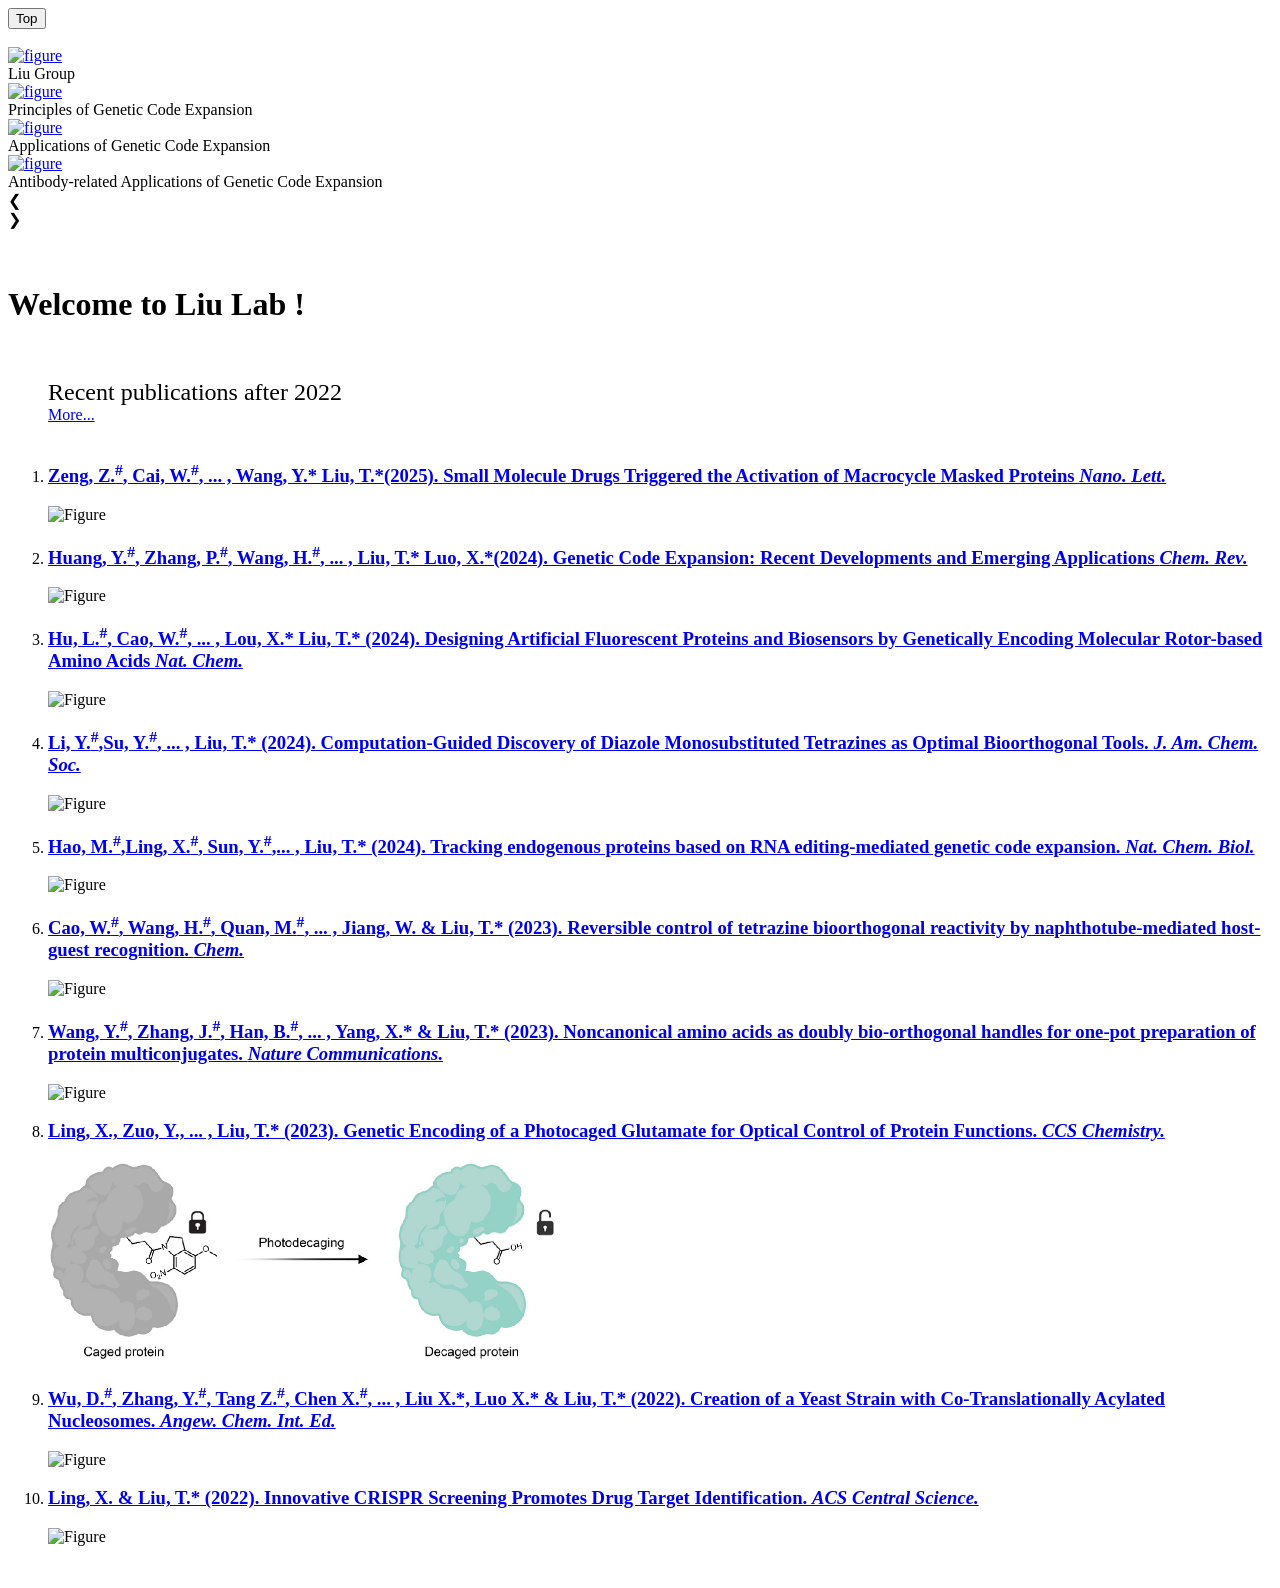
==== index.html @ c5af43ea "Update website: add graduation photos pages and new image resources" ====
<!DOCTYPE html>
<html lang="en">
<head>
    <title>LiuLab</title>
    <meta charset="UTF-8">
    <meta name="description" content="北京大学, 刘涛课题组, LiuLab, PKU, Tao Liu">
    <meta name="keywords" content="LiuLab, 刘涛, Tao liu, PKU, 北京大学, Peking University">
    <meta name="copyright" content="LiuLab">
    <base href="">
    <link rel="stylesheet" type="text/css" href="css/Homepage.css">
</head>
<body>
<!-- Back to top -->
<button onclick="topFunction()" id="myBtn" title="Go to top">Top</button>
<!-- Back to top End -->
<!-- Header -->
<div id="header-container"></div>
<!-- Header End -->
<div class="container">
    <br/>
    <!-- Slider-->
    <div class="SliderShow-container">
        <div class="mySlides">
            <a href="Members.html"><img alt="figure" style="width: 100%; max-width: 1200px" src="images/2024_summer_cover.jpg"/></a>
            <div class="slider-caption">
                Liu Group
            </div>
        </div>
        <div class="mySlides">
            <a href="Research.html"><img alt="figure" style="width: 100%; max-width: 1200px" src="images/Principles%20of%20Genetic%20Code%20Expansion.jpg"/></a>
            <div class="slider-caption">
                Principles of Genetic Code Expansion
            </div>
        </div>
        <div class="mySlides">
            <a href="Research.html"><img alt="figure" style="width: 100%; max-width: 1200px" src="images/Applications%20of%20Genetic%20Code%20Expansion.jpg"/></a>
            <div class="slider-caption">
                Applications of Genetic Code Expansion
            </div>
        </div>
        <div class="mySlides">
            <a href="Research.html"><img alt="figure" style="width: 100%; max-width: 1200px" src="images/Antibody-related%20Applications%20of%20Genetic%20Code%20Expansion.jpg"/></a>
            <div class="slider-caption">
                Antibody-related Applications of Genetic Code Expansion
            </div>
        </div>
        <div class="slider-control">
            <div id="slider-left-control" onclick="plusDivs(-1)">&#10094;</div>
            <div id="slider-right-control" onclick="plusDivs(1)">&#10095;</div>
            <span class="slider-indicator demo" onclick="currentDiv(1)"></span>
            <span class="slider-indicator demo" onclick="currentDiv(2)"></span>
            <span class="slider-indicator demo" onclick="currentDiv(3)"></span>
            <span class="slider-indicator demo" onclick="currentDiv(4)"></span>
        </div>
    </div>
    <!-- Slider End-->
    <br/>
    <!-- Home Content -->
    <div class="home-content-container">
        <!-- Welcome -->
        <div class="content">
            <br/>
            <h1>Welcome to Liu Lab !</h1>
            <br/>
        </div>
        <!-- Welcome End -->
        <!-- Recent Publications -->
		<ol>

		<div class="recent-publications">
            <div class="recent-publications-title">
                <font size="5">Recent publications after 2022</font>
                <div class="more"><a href="Publications.html" target="_blank">More...</a></div>
            </div>
            <br/>
        <div class="recent-publication">
            <li><h3>
                <a href="https://pubs.acs.org/doi/10.1021/acs.nanolett.4c06362"
                target="_blank"> Zeng, Z.<sup>#</sup>, Cai, W.<sup>#</sup>, ... , Wang, Y.* Liu, T.*(2025). Small Molecule Drugs Triggered the Activation of Macrocycle Masked Proteins
                <i>Nano. Lett.</i></a>
            </h3></li>
            <div class="recent-publication-picture">
                <img src="images/2025_nanoletters.jpeg" height="200px"
                        alt="Figure">
            </div>
        </div>
        <div class="recent-publication">
            <li><h3>
                <a href="https://pubs.acs.org/doi/10.1021/acs.chemrev.4c00216"
                target="_blank"> Huang, Y.<sup>#</sup>, Zhang, P.<sup>#</sup>, Wang, H.<sup>#</sup>, ... , Liu, T.* Luo, X.*(2024). Genetic Code Expansion: Recent Developments and Emerging Applications
                <i>Chem. Rev.</i></a>
            </h3></li>
            <div class="recent-publication-picture">
                <img src="images/2024_chemicalreview.jpeg" height="200px"
                        alt="Figure">
            </div>
        </div>
        <div class="recent-publication">
            <li><h3>
                <a href="https://www.nature.com/articles/s41557-024-01675-x"
                target="_blank"> Hu, L.<sup>#</sup>, Cao, W.<sup>#</sup>, ... , Lou, X.* Liu, T.* (2024). Designing Artificial Fluorescent Proteins and Biosensors by Genetically Encoding Molecular Rotor-based 
                Amino Acids
                <i>Nat. Chem.</i></a>
            </h3></li>
            <div class="recent-publication-picture">
                <img src="images/2024_natchem.jpeg" height="200px"
                        alt="Figure">
            </div>
        </div>
        <div class="recent-publication">
                <li><h3><a href="https://pubs.acs.org/doi/full/10.1021/jacs.4c07958"
                     target="_blank"> Li, Y.<sup>#</sup>,Su, Y.<sup>#</sup>, ... , Liu, T.* (2024). Computation-Guided Discovery of Diazole Monosubstituted Tetrazines as Optimal Bioorthogonal Tools. <i>J. Am. Chem. Soc.</i></a>
                </h3></li>
                  <div class="recent-publication-picture">
                      <img src="images/2024_jacs.jpeg" height="200px"
                           alt="Figure">
                  </div>
              </div>
        <div class="recent-publication">
                <li><h3><a href="https://www.nature.com/articles/s41589-023-01533-w"
                     target="_blank"> Hao, M.<sup>#</sup>,Ling, X.<sup>#</sup>, Sun, Y.<sup>#</sup>,... , Liu, T.* (2024). Tracking endogenous proteins based on RNA editing-mediated genetic code expansion. <i>Nat. Chem. Biol.</i></a>
                </h3></li>
                  <div class="recent-publication-picture">
                      <img src="images/2024_ncb.jpeg" height="200px"
                           alt="Figure">
                  </div>
              </div>
        <div class="recent-publication">
              <li><h3><a href="https://doi.org/10.1016/j.chempr.2023.05.034"
                   target="_blank"> Cao, W.<sup>#</sup>, Wang, H.<sup>#</sup>, Quan, M.<sup>#</sup>, ... , Jiang, W. & Liu, T.* (2023). Reversible control of tetrazine bioorthogonal reactivity by naphthotube-mediated host-guest recognition. <i>Chem.</i></a>
              </h3></li>
                <div class="recent-publication-picture">
                    <img src="images/2023 Chem.jpg" height="200px"
                         alt="Figure">
                </div>
            </div>
        <div class="recent-publication">
              <li><h3><a href="https://www.nature.com/articles/s41467-023-36658-y"
                   target="_blank"> Wang, Y.<sup>#</sup>, Zhang, J.<sup>#</sup>, Han, B.<sup>#</sup>, ... , Yang, X.* & Liu, T.* (2023). Noncanonical amino acids as doubly bio-orthogonal handles for one-pot preparation of protein multiconjugates. <i>Nature Communications.</i></a>
              </h3></li>
                <div class="recent-publication-picture">
                    <img src="images/2023 N Com.png" height="200px"
                         alt="Figure">
                </div>
            </div>
        <div class="recent-publication">
                <li><h3>
                    <a href="https://www.chinesechemsoc.org/doi/10.31635/ccschem.023.202202471"
                   target="_blank"> Ling, X., Zuo, Y., ... , Liu, T.* (2023). Genetic Encoding of a Photocaged Glutamate for Optical Control of Protein Functions. <i>CCS Chemistry.</i></a>
                </h3></li>
                <div class="recent-publication-picture">
                    <img src="new pics/CCS Chem 2021.jpg" height="200px"
                         alt="Figure">
                </div>
            </div>
        <div class="recent-publication">
              <li><h3><a href="https://onlinelibrary.wiley.com/doi/10.1002/anie.202205570"
                   target="_blank"> Wu, D.<sup>#</sup>, Zhang, Y.<sup>#</sup>, Tang Z.<sup>#</sup>, Chen X.<sup>#</sup>, ... , Liu X.*, Luo X.* & Liu, T.* (2022). Creation of a Yeast Strain with Co-Translationally Acylated Nucleosomes. <i>Angew. Chem. Int. Ed.</i></a>
              </h3></li>
                <div class="recent-publication-picture">
                    <img src="images/WD 2022.jpg" height="200px"
                         alt="Figure">
                </div>
            </div>
        <div class="recent-publication">
              <li><h3><a href="https://pubs.acs.org/doi/full/10.1021/acscentsci.2c01142"
                   target="_blank"> Ling, X. & Liu, T.* (2022). Innovative CRISPR Screening Promotes Drug Target Identification. <i>ACS Central Science.</i></a>
              </h3></li>
                <div class="recent-publication-picture">
                    <img src="images/2022 ACS CS.png" height="200px"
                         alt="Figure">
                </div>
            </div>						          
                </div>
            </div>
        </div>
		</ol>
        <!-- Recent Publications End -->
    </div>
    <!-- Home Content End -->
</div>
<br/>
<!-- Footer -->
<div id="footer-container"></div>
<!-- Footer End -->
<script src="js/components.js"></script>
<script src="js/common.js"></script>
<script src="js/SliderShow.js"></script>
</body>
</html>
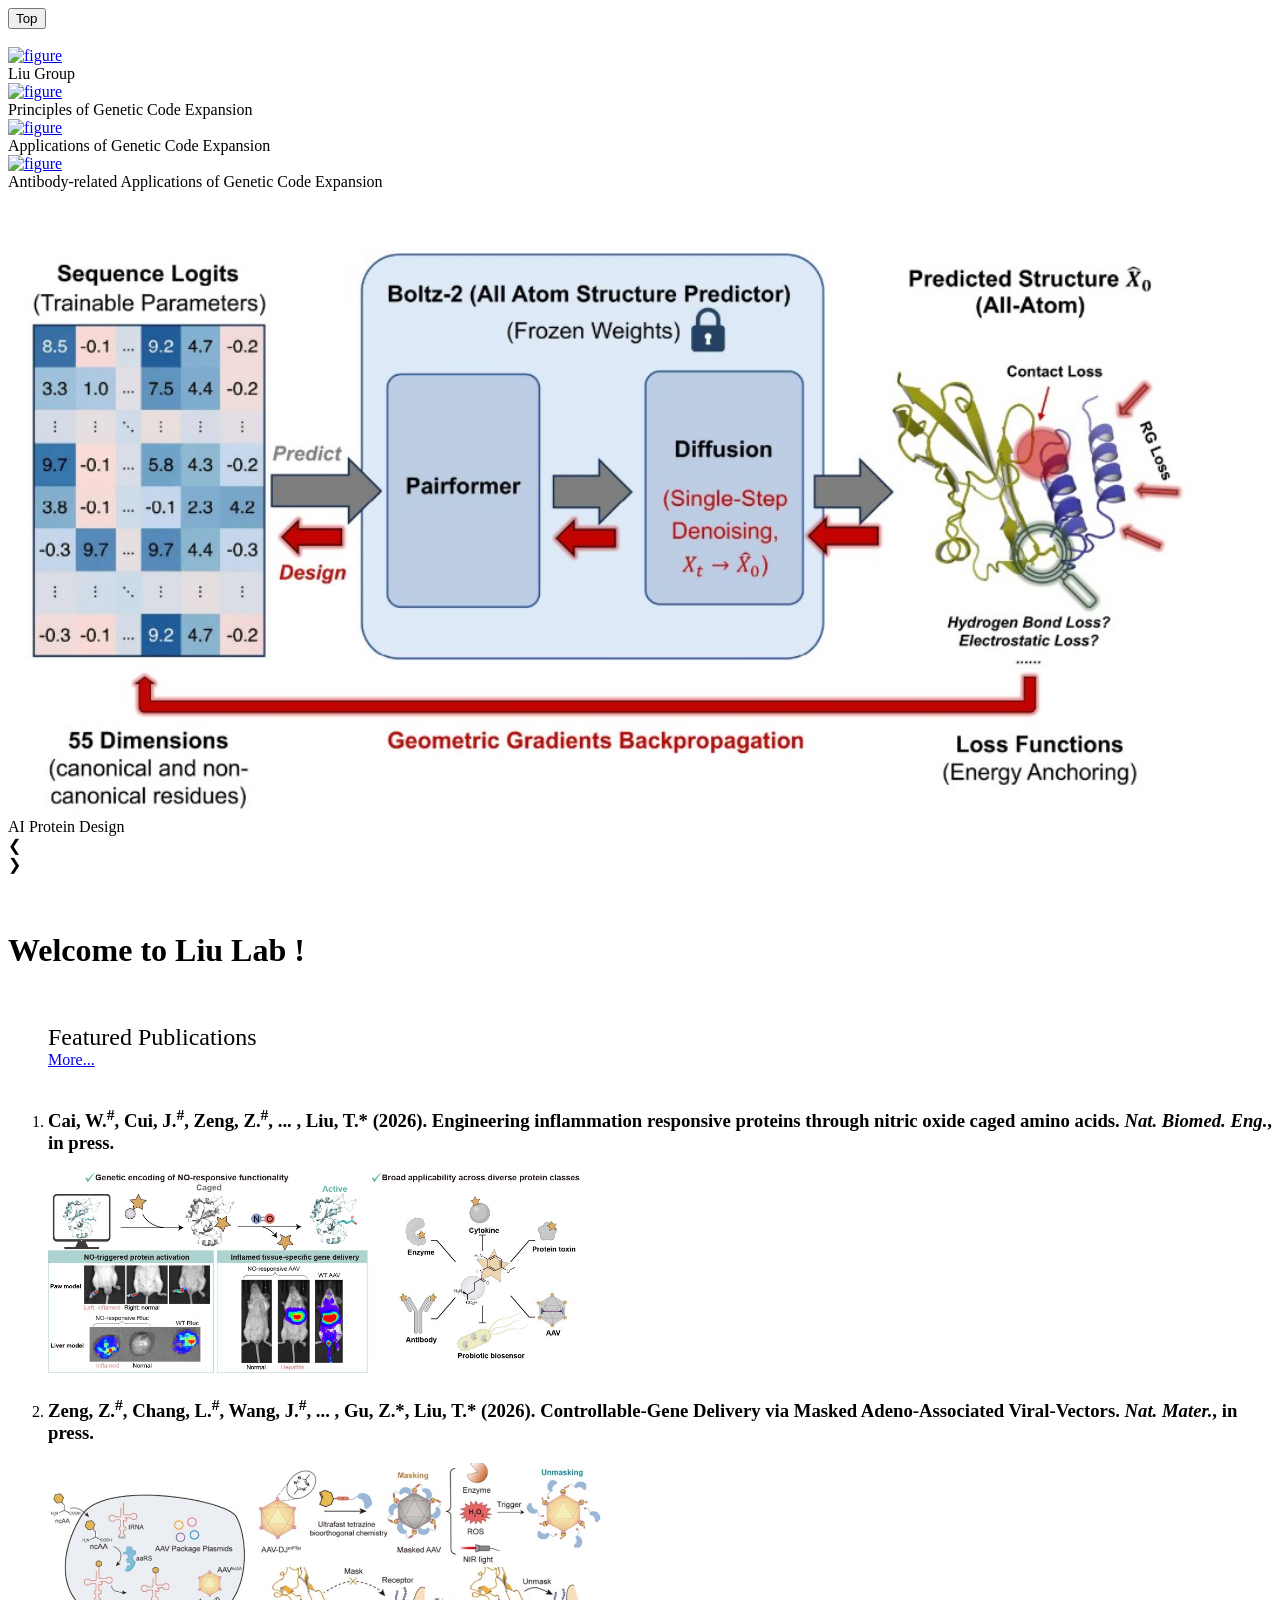
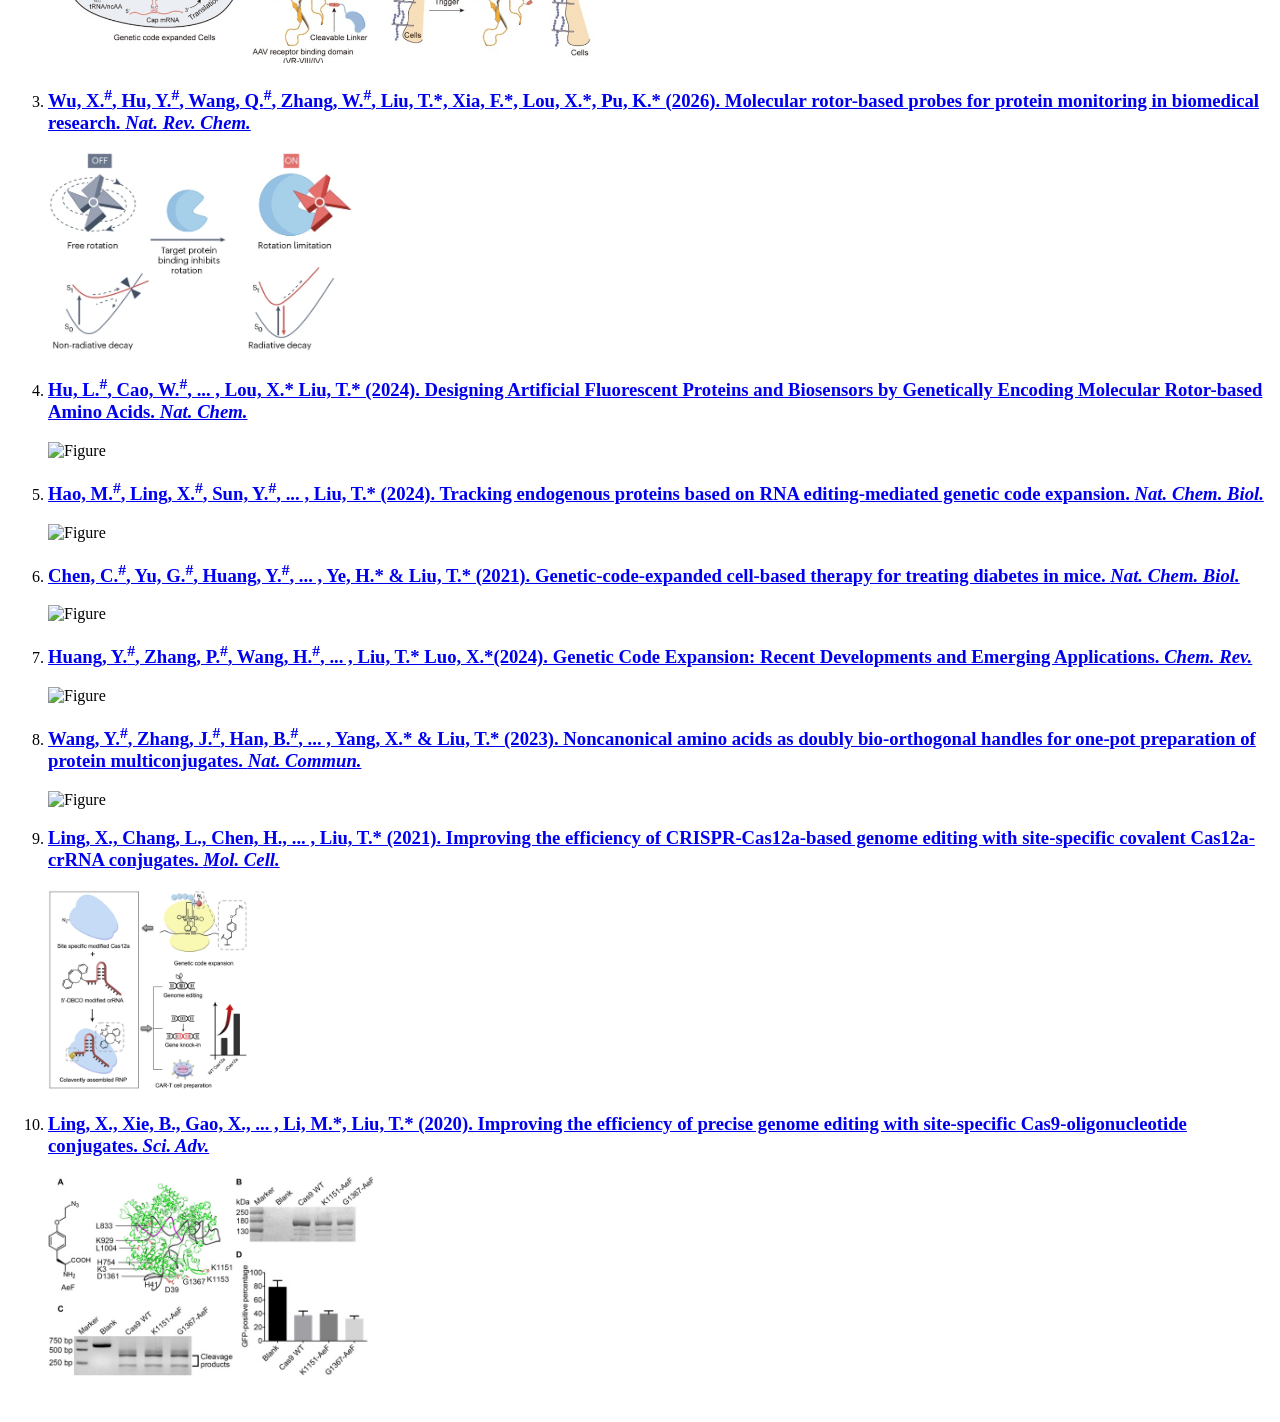
==== commit 24eebbfe: "Update lab website with 2026 publications and AI protein design. Add featured papers, homepage slide" ====
--- a/index.html
+++ b/index.html
@@ -44,6 +44,12 @@
                 Antibody-related Applications of Genetic Code Expansion
             </div>
         </div>
+        <div class="mySlides">
+            <a href="Research.html"><img alt="figure" style="width: 100%; max-width: 1200px" src="images/2025_biorxiv_gsd.png"/></a>
+            <div class="slider-caption">
+                AI Protein Design
+            </div>
+        </div>
         <div class="slider-control">
             <div id="slider-left-control" onclick="plusDivs(-1)">&#10094;</div>
             <div id="slider-right-control" onclick="plusDivs(1)">&#10095;</div>
@@ -51,6 +57,7 @@
             <span class="slider-indicator demo" onclick="currentDiv(2)"></span>
             <span class="slider-indicator demo" onclick="currentDiv(3)"></span>
             <span class="slider-indicator demo" onclick="currentDiv(4)"></span>
+            <span class="slider-indicator demo" onclick="currentDiv(5)"></span>
         </div>
     </div>
     <!-- Slider End-->
@@ -64,31 +71,77 @@
             <br/>
         </div>
         <!-- Welcome End -->
-        <!-- Recent Publications -->
+        <!-- Featured Publications -->
 		<ol>
 
 		<div class="recent-publications">
             <div class="recent-publications-title">
-                <font size="5">Recent publications after 2022</font>
+                <font size="5">Featured Publications</font>
                 <div class="more"><a href="Publications.html" target="_blank">More...</a></div>
             </div>
             <br/>
         <div class="recent-publication">
             <li><h3>
-                <a href="https://pubs.acs.org/doi/10.1021/acs.nanolett.4c06362"
-                target="_blank"> Zeng, Z.<sup>#</sup>, Cai, W.<sup>#</sup>, ... , Wang, Y.* Liu, T.*(2025). Small Molecule Drugs Triggered the Activation of Macrocycle Masked Proteins
-                <i>Nano. Lett.</i></a>
+                Cai, W.<sup>#</sup>, Cui, J.<sup>#</sup>, Zeng, Z.<sup>#</sup>, ... , Liu, T.* (2026). Engineering inflammation responsive proteins through nitric oxide caged amino acids. <i>Nat. Biomed. Eng.</i>, in press.
             </h3></li>
             <div class="recent-publication-picture">
-                <img src="images/2025_nanoletters.jpeg" height="200px"
+                <img src="images/2026_natbiomedeng.png" height="200px"
+                        alt="Figure">
+            </div>
+        </div>
+        <div class="recent-publication">
+            <li><h3>
+                Zeng, Z.<sup>#</sup>, Chang, L.<sup>#</sup>, Wang, J.<sup>#</sup>, ... , Gu, Z.*, Liu, T.* (2026). Controllable-Gene Delivery via Masked Adeno-Associated Viral-Vectors. <i>Nat. Mater.</i>, in press.
+            </h3></li>
+            <div class="recent-publication-picture">
+                <img src="images/2026_natmater.png" height="200px"
+                        alt="Figure">
+            </div>
+        </div>
+        <div class="recent-publication">
+            <li><h3>
+                <a href="https://www.nature.com/articles/s41570-026-00822-x"
+                target="_blank"> Wu, X.<sup>#</sup>, Hu, Y.<sup>#</sup>, Wang, Q.<sup>#</sup>, Zhang, W.<sup>#</sup>, Liu, T.*, Xia, F.*, Lou, X.*, Pu, K.* (2026). Molecular rotor-based probes for protein monitoring in biomedical research. <i>Nat. Rev. Chem.</i></a>
+            </h3></li>
+            <div class="recent-publication-picture">
+                <img src="images/2026_natrevchem.png" height="200px"
+                        alt="Figure">
+            </div>
+        </div>
+        <div class="recent-publication">
+            <li><h3>
+                <a href="https://www.nature.com/articles/s41557-024-01675-x"
+                target="_blank"> Hu, L.<sup>#</sup>, Cao, W.<sup>#</sup>, ... , Lou, X.* Liu, T.* (2024). Designing Artificial Fluorescent Proteins and Biosensors by Genetically Encoding Molecular Rotor-based Amino Acids. <i>Nat. Chem.</i></a>
+            </h3></li>
+            <div class="recent-publication-picture">
+                <img src="images/2024_natchem.jpeg" height="200px"
+                        alt="Figure">
+            </div>
+        </div>
+        <div class="recent-publication">
+            <li><h3>
+                <a href="https://www.nature.com/articles/s41589-023-01533-w"
+                target="_blank"> Hao, M.<sup>#</sup>, Ling, X.<sup>#</sup>, Sun, Y.<sup>#</sup>, ... , Liu, T.* (2024). Tracking endogenous proteins based on RNA editing-mediated genetic code expansion. <i>Nat. Chem. Biol.</i></a>
+            </h3></li>
+            <div class="recent-publication-picture">
+                <img src="images/2024_ncb.jpeg" height="200px"
+                        alt="Figure">
+            </div>
+        </div>
+        <div class="recent-publication">
+            <li><h3>
+                <a href="https://www.nature.com/articles/s41589-021-00899-z"
+                target="_blank"> Chen, C.<sup>#</sup>, Yu, G.<sup>#</sup>, Huang, Y.<sup>#</sup>, ... , Ye, H.* & Liu, T.* (2021). Genetic-code-expanded cell-based therapy for treating diabetes in mice. <i>Nat. Chem. Biol.</i></a>
+            </h3></li>
+            <div class="recent-publication-picture">
+                <img src="images/2021 NCB.png" height="200px"
                         alt="Figure">
             </div>
         </div>
         <div class="recent-publication">
             <li><h3>
                 <a href="https://pubs.acs.org/doi/10.1021/acs.chemrev.4c00216"
-                target="_blank"> Huang, Y.<sup>#</sup>, Zhang, P.<sup>#</sup>, Wang, H.<sup>#</sup>, ... , Liu, T.* Luo, X.*(2024). Genetic Code Expansion: Recent Developments and Emerging Applications
-                <i>Chem. Rev.</i></a>
+                target="_blank"> Huang, Y.<sup>#</sup>, Zhang, P.<sup>#</sup>, Wang, H.<sup>#</sup>, ... , Liu, T.* Luo, X.*(2024). Genetic Code Expansion: Recent Developments and Emerging Applications. <i>Chem. Rev.</i></a>
             </h3></li>
             <div class="recent-publication-picture">
                 <img src="images/2024_chemicalreview.jpeg" height="200px"
@@ -97,85 +150,37 @@
         </div>
         <div class="recent-publication">
             <li><h3>
-                <a href="https://www.nature.com/articles/s41557-024-01675-x"
-                target="_blank"> Hu, L.<sup>#</sup>, Cao, W.<sup>#</sup>, ... , Lou, X.* Liu, T.* (2024). Designing Artificial Fluorescent Proteins and Biosensors by Genetically Encoding Molecular Rotor-based 
-                Amino Acids
-                <i>Nat. Chem.</i></a>
+                <a href="https://www.nature.com/articles/s41467-023-36658-y"
+                target="_blank"> Wang, Y.<sup>#</sup>, Zhang, J.<sup>#</sup>, Han, B.<sup>#</sup>, ... , Yang, X.* & Liu, T.* (2023). Noncanonical amino acids as doubly bio-orthogonal handles for one-pot preparation of protein multiconjugates. <i>Nat. Commun.</i></a>
             </h3></li>
             <div class="recent-publication-picture">
-                <img src="images/2024_natchem.jpeg" height="200px"
+                <img src="images/2023 N Com.png" height="200px"
                         alt="Figure">
             </div>
         </div>
         <div class="recent-publication">
-                <li><h3><a href="https://pubs.acs.org/doi/full/10.1021/jacs.4c07958"
-                     target="_blank"> Li, Y.<sup>#</sup>,Su, Y.<sup>#</sup>, ... , Liu, T.* (2024). Computation-Guided Discovery of Diazole Monosubstituted Tetrazines as Optimal Bioorthogonal Tools. <i>J. Am. Chem. Soc.</i></a>
-                </h3></li>
-                  <div class="recent-publication-picture">
-                      <img src="images/2024_jacs.jpeg" height="200px"
-                           alt="Figure">
-                  </div>
-              </div>
-        <div class="recent-publication">
-                <li><h3><a href="https://www.nature.com/articles/s41589-023-01533-w"
-                     target="_blank"> Hao, M.<sup>#</sup>,Ling, X.<sup>#</sup>, Sun, Y.<sup>#</sup>,... , Liu, T.* (2024). Tracking endogenous proteins based on RNA editing-mediated genetic code expansion. <i>Nat. Chem. Biol.</i></a>
-                </h3></li>
-                  <div class="recent-publication-picture">
-                      <img src="images/2024_ncb.jpeg" height="200px"
-                           alt="Figure">
-                  </div>
-              </div>
-        <div class="recent-publication">
-              <li><h3><a href="https://doi.org/10.1016/j.chempr.2023.05.034"
-                   target="_blank"> Cao, W.<sup>#</sup>, Wang, H.<sup>#</sup>, Quan, M.<sup>#</sup>, ... , Jiang, W. & Liu, T.* (2023). Reversible control of tetrazine bioorthogonal reactivity by naphthotube-mediated host-guest recognition. <i>Chem.</i></a>
-              </h3></li>
-                <div class="recent-publication-picture">
-                    <img src="images/2023 Chem.jpg" height="200px"
-                         alt="Figure">
-                </div>
-            </div>
-        <div class="recent-publication">
-              <li><h3><a href="https://www.nature.com/articles/s41467-023-36658-y"
-                   target="_blank"> Wang, Y.<sup>#</sup>, Zhang, J.<sup>#</sup>, Han, B.<sup>#</sup>, ... , Yang, X.* & Liu, T.* (2023). Noncanonical amino acids as doubly bio-orthogonal handles for one-pot preparation of protein multiconjugates. <i>Nature Communications.</i></a>
-              </h3></li>
-                <div class="recent-publication-picture">
-                    <img src="images/2023 N Com.png" height="200px"
-                         alt="Figure">
-                </div>
-            </div>
-        <div class="recent-publication">
-                <li><h3>
-                    <a href="https://www.chinesechemsoc.org/doi/10.31635/ccschem.023.202202471"
-                   target="_blank"> Ling, X., Zuo, Y., ... , Liu, T.* (2023). Genetic Encoding of a Photocaged Glutamate for Optical Control of Protein Functions. <i>CCS Chemistry.</i></a>
-                </h3></li>
-                <div class="recent-publication-picture">
-                    <img src="new pics/CCS Chem 2021.jpg" height="200px"
-                         alt="Figure">
-                </div>
-            </div>
-        <div class="recent-publication">
-              <li><h3><a href="https://onlinelibrary.wiley.com/doi/10.1002/anie.202205570"
-                   target="_blank"> Wu, D.<sup>#</sup>, Zhang, Y.<sup>#</sup>, Tang Z.<sup>#</sup>, Chen X.<sup>#</sup>, ... , Liu X.*, Luo X.* & Liu, T.* (2022). Creation of a Yeast Strain with Co-Translationally Acylated Nucleosomes. <i>Angew. Chem. Int. Ed.</i></a>
-              </h3></li>
-                <div class="recent-publication-picture">
-                    <img src="images/WD 2022.jpg" height="200px"
-                         alt="Figure">
-                </div>
-            </div>
-        <div class="recent-publication">
-              <li><h3><a href="https://pubs.acs.org/doi/full/10.1021/acscentsci.2c01142"
-                   target="_blank"> Ling, X. & Liu, T.* (2022). Innovative CRISPR Screening Promotes Drug Target Identification. <i>ACS Central Science.</i></a>
-              </h3></li>
-                <div class="recent-publication-picture">
-                    <img src="images/2022 ACS CS.png" height="200px"
-                         alt="Figure">
-                </div>
-            </div>						          
-                </div>
+            <li><h3>
+                <a href="https://doi.org/10.1016/j.molcel.2021.09.021"
+                target="_blank"> Ling, X., Chang, L., Chen, H., ... , Liu, T.* (2021). Improving the efficiency of CRISPR-Cas12a-based genome editing with site-specific covalent Cas12a-crRNA conjugates. <i>Mol. Cell.</i></a>
+            </h3></li>
+            <div class="recent-publication-picture">
+                <img src="images/2021_molcell.jpg" height="200px"
+                        alt="Figure">
             </div>
         </div>
+        <div class="recent-publication">
+            <li><h3>
+                <a href="https://doi.org/10.1126/sciadv.aaz0051"
+                target="_blank"> Ling, X., Xie, B., Gao, X., ... , Li, M.*, Liu, T.* (2020). Improving the efficiency of precise genome editing with site-specific Cas9-oligonucleotide conjugates. <i>Sci. Adv.</i></a>
+            </h3></li>
+            <div class="recent-publication-picture">
+                <img src="images/2020_sciadv.jpg" height="200px"
+                        alt="Figure">
+            </div>
+        </div>
+                </div>
 		</ol>
-        <!-- Recent Publications End -->
+        <!-- Featured Publications End -->
     </div>
     <!-- Home Content End -->
 </div>
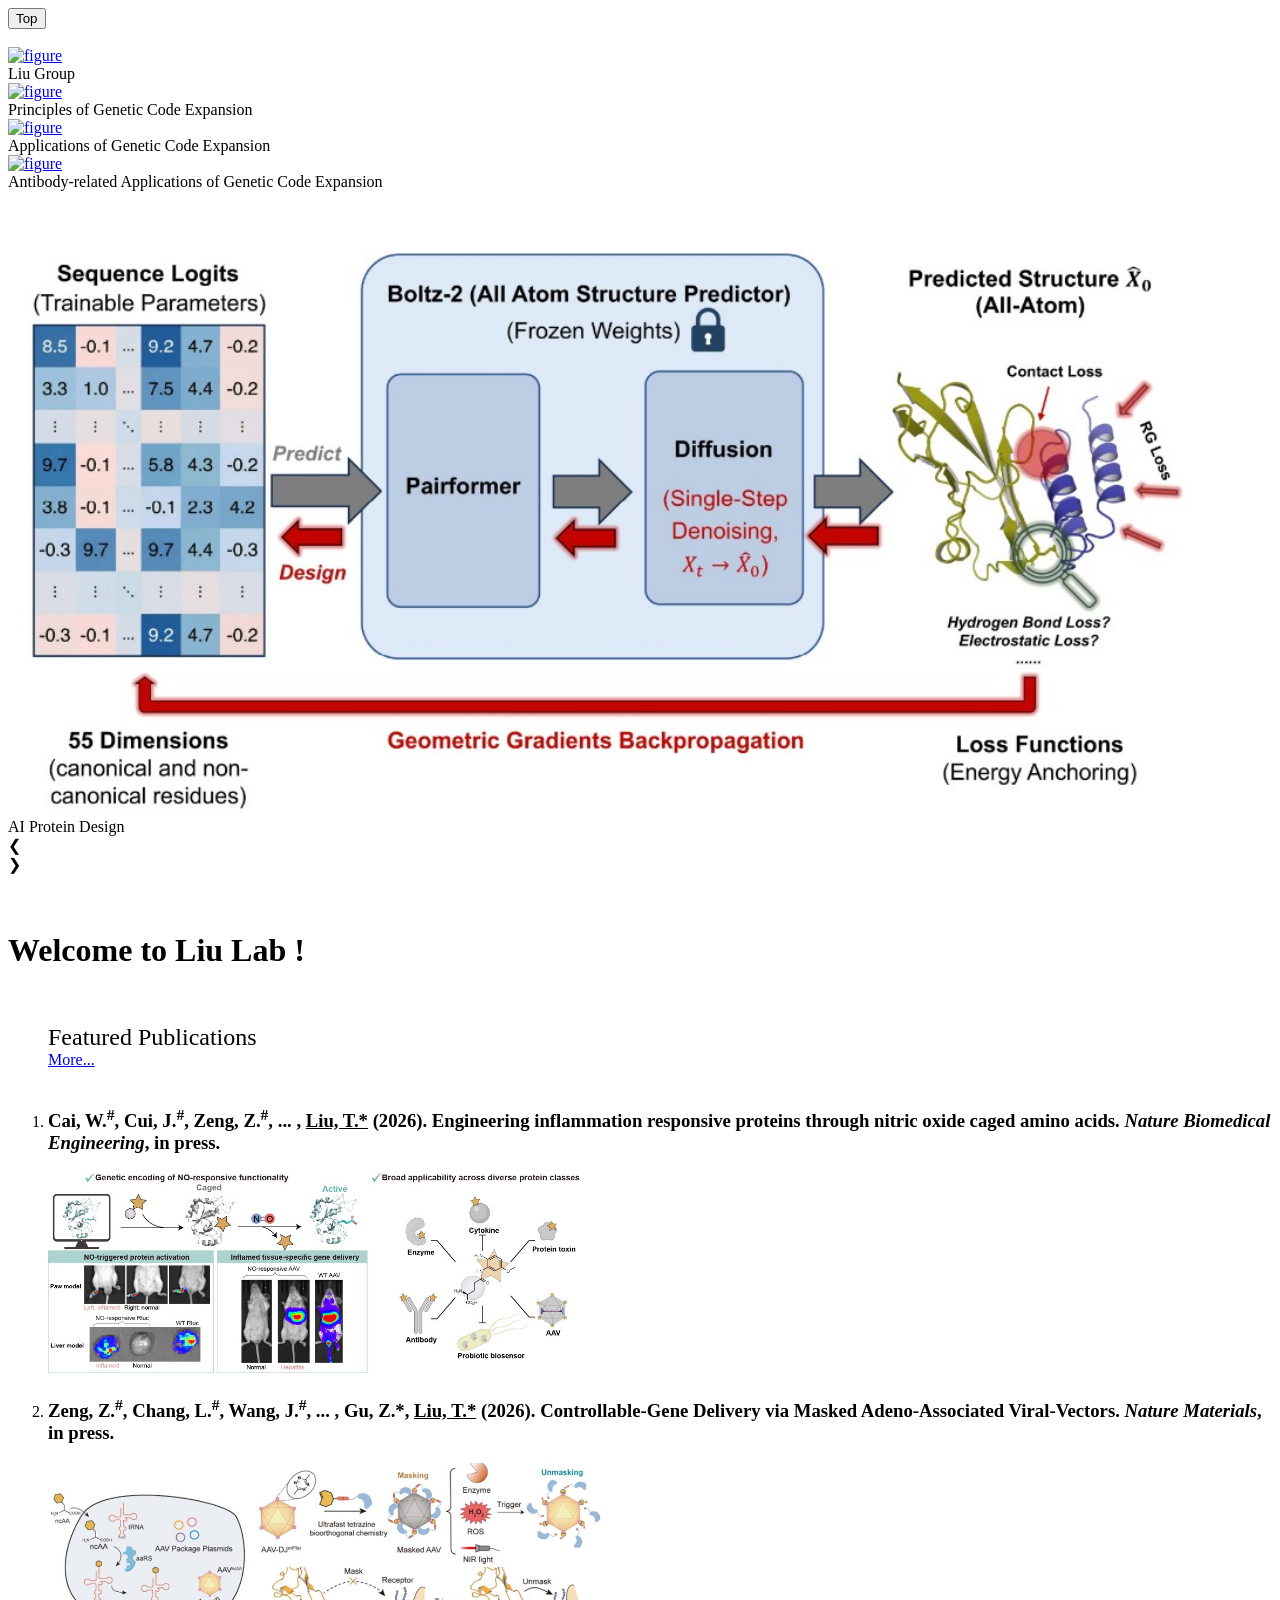
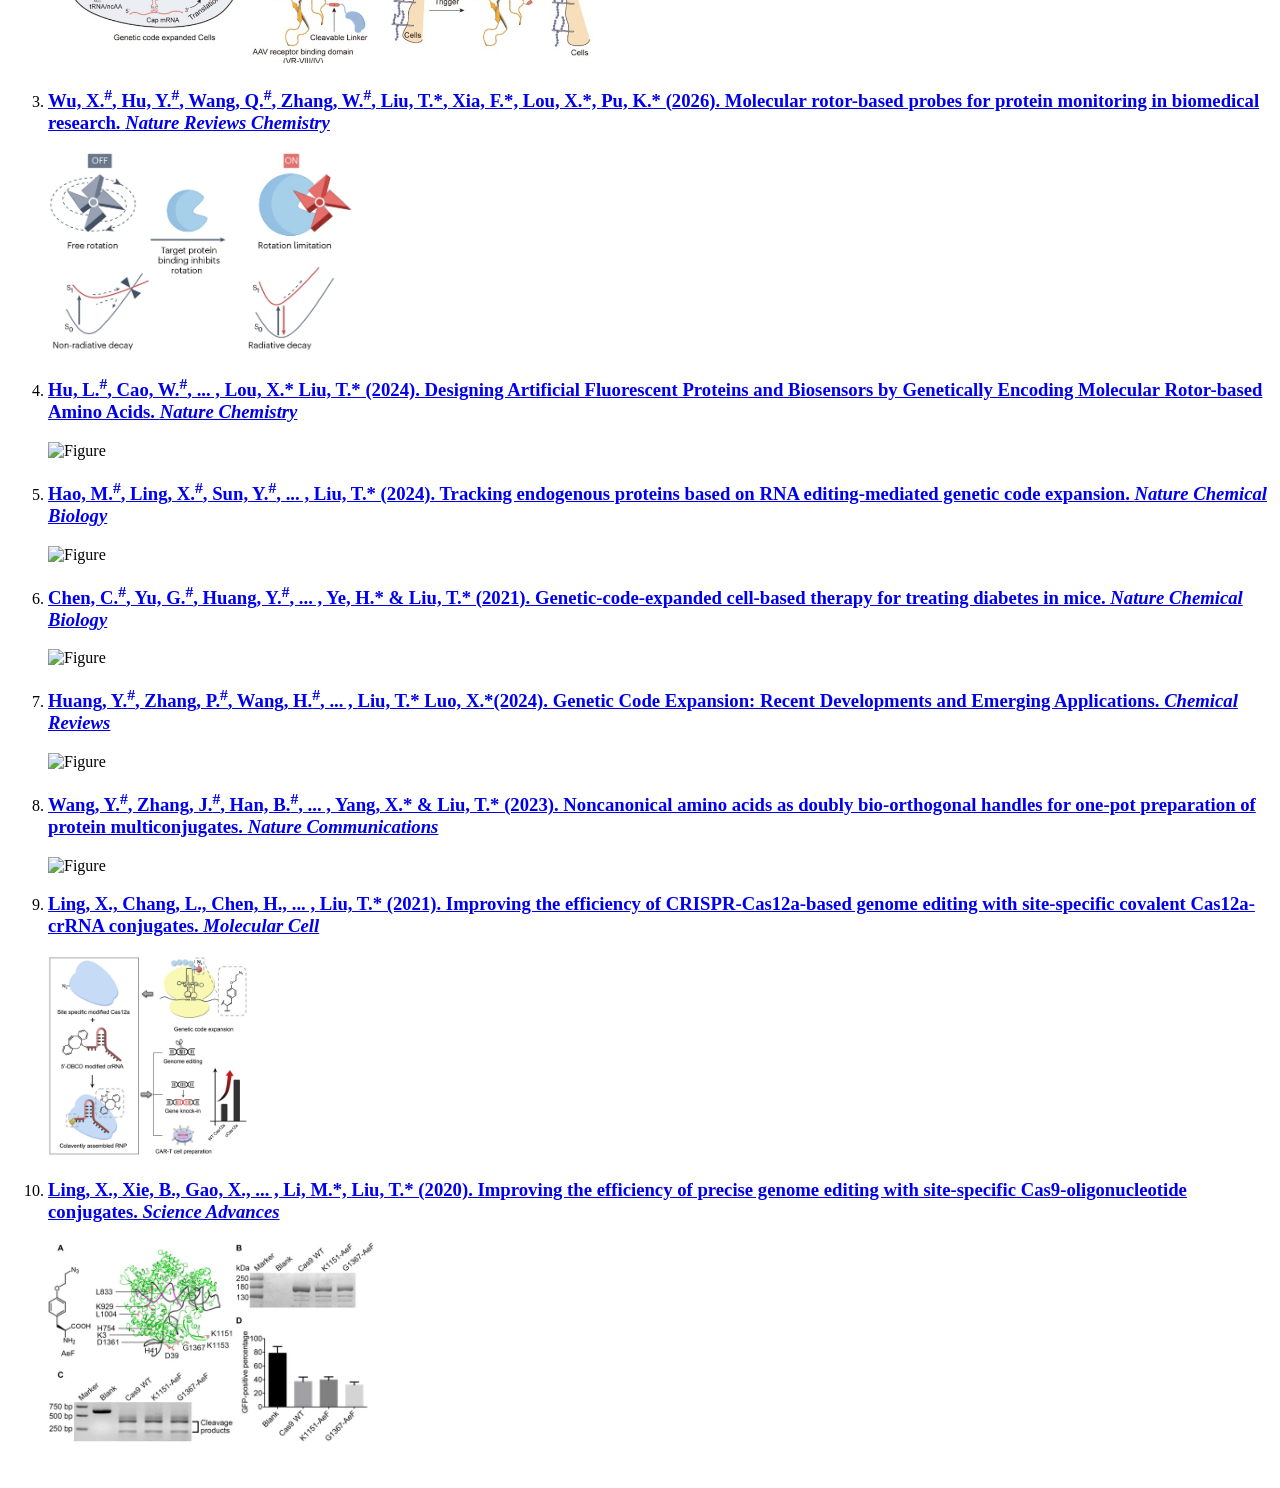
==== commit 067e61db: "Use full journal names and highlight Liu T. in featured publications." ====
--- a/index.html
+++ b/index.html
@@ -82,7 +82,7 @@
             <br/>
         <div class="recent-publication">
             <li><h3>
-                Cai, W.<sup>#</sup>, Cui, J.<sup>#</sup>, Zeng, Z.<sup>#</sup>, ... , Liu, T.* (2026). Engineering inflammation responsive proteins through nitric oxide caged amino acids. <i>Nat. Biomed. Eng.</i>, in press.
+                Cai, W.<sup>#</sup>, Cui, J.<sup>#</sup>, Zeng, Z.<sup>#</sup>, ... , <b><u>Liu, T.*</u></b> (2026). Engineering inflammation responsive proteins through nitric oxide caged amino acids. <i>Nature Biomedical Engineering</i>, in press.
             </h3></li>
             <div class="recent-publication-picture">
                 <img src="images/2026_natbiomedeng.png" height="200px"
@@ -91,7 +91,7 @@
         </div>
         <div class="recent-publication">
             <li><h3>
-                Zeng, Z.<sup>#</sup>, Chang, L.<sup>#</sup>, Wang, J.<sup>#</sup>, ... , Gu, Z.*, Liu, T.* (2026). Controllable-Gene Delivery via Masked Adeno-Associated Viral-Vectors. <i>Nat. Mater.</i>, in press.
+                Zeng, Z.<sup>#</sup>, Chang, L.<sup>#</sup>, Wang, J.<sup>#</sup>, ... , Gu, Z.*, <b><u>Liu, T.*</u></b> (2026). Controllable-Gene Delivery via Masked Adeno-Associated Viral-Vectors. <i>Nature Materials</i>, in press.
             </h3></li>
             <div class="recent-publication-picture">
                 <img src="images/2026_natmater.png" height="200px"
@@ -101,7 +101,7 @@
         <div class="recent-publication">
             <li><h3>
                 <a href="https://www.nature.com/articles/s41570-026-00822-x"
-                target="_blank"> Wu, X.<sup>#</sup>, Hu, Y.<sup>#</sup>, Wang, Q.<sup>#</sup>, Zhang, W.<sup>#</sup>, Liu, T.*, Xia, F.*, Lou, X.*, Pu, K.* (2026). Molecular rotor-based probes for protein monitoring in biomedical research. <i>Nat. Rev. Chem.</i></a>
+                target="_blank"> Wu, X.<sup>#</sup>, Hu, Y.<sup>#</sup>, Wang, Q.<sup>#</sup>, Zhang, W.<sup>#</sup>, <b><u>Liu, T.*</u></b>, Xia, F.*, Lou, X.*, Pu, K.* (2026). Molecular rotor-based probes for protein monitoring in biomedical research. <i>Nature Reviews Chemistry</i></a>
             </h3></li>
             <div class="recent-publication-picture">
                 <img src="images/2026_natrevchem.png" height="200px"
@@ -111,7 +111,7 @@
         <div class="recent-publication">
             <li><h3>
                 <a href="https://www.nature.com/articles/s41557-024-01675-x"
-                target="_blank"> Hu, L.<sup>#</sup>, Cao, W.<sup>#</sup>, ... , Lou, X.* Liu, T.* (2024). Designing Artificial Fluorescent Proteins and Biosensors by Genetically Encoding Molecular Rotor-based Amino Acids. <i>Nat. Chem.</i></a>
+                target="_blank"> Hu, L.<sup>#</sup>, Cao, W.<sup>#</sup>, ... , Lou, X.* <b><u>Liu, T.*</u></b> (2024). Designing Artificial Fluorescent Proteins and Biosensors by Genetically Encoding Molecular Rotor-based Amino Acids. <i>Nature Chemistry</i></a>
             </h3></li>
             <div class="recent-publication-picture">
                 <img src="images/2024_natchem.jpeg" height="200px"
@@ -121,7 +121,7 @@
         <div class="recent-publication">
             <li><h3>
                 <a href="https://www.nature.com/articles/s41589-023-01533-w"
-                target="_blank"> Hao, M.<sup>#</sup>, Ling, X.<sup>#</sup>, Sun, Y.<sup>#</sup>, ... , Liu, T.* (2024). Tracking endogenous proteins based on RNA editing-mediated genetic code expansion. <i>Nat. Chem. Biol.</i></a>
+                target="_blank"> Hao, M.<sup>#</sup>, Ling, X.<sup>#</sup>, Sun, Y.<sup>#</sup>, ... , <b><u>Liu, T.*</u></b> (2024). Tracking endogenous proteins based on RNA editing-mediated genetic code expansion. <i>Nature Chemical Biology</i></a>
             </h3></li>
             <div class="recent-publication-picture">
                 <img src="images/2024_ncb.jpeg" height="200px"
@@ -131,7 +131,7 @@
         <div class="recent-publication">
             <li><h3>
                 <a href="https://www.nature.com/articles/s41589-021-00899-z"
-                target="_blank"> Chen, C.<sup>#</sup>, Yu, G.<sup>#</sup>, Huang, Y.<sup>#</sup>, ... , Ye, H.* & Liu, T.* (2021). Genetic-code-expanded cell-based therapy for treating diabetes in mice. <i>Nat. Chem. Biol.</i></a>
+                target="_blank"> Chen, C.<sup>#</sup>, Yu, G.<sup>#</sup>, Huang, Y.<sup>#</sup>, ... , Ye, H.* & <b><u>Liu, T.*</u></b> (2021). Genetic-code-expanded cell-based therapy for treating diabetes in mice. <i>Nature Chemical Biology</i></a>
             </h3></li>
             <div class="recent-publication-picture">
                 <img src="images/2021 NCB.png" height="200px"
@@ -141,7 +141,7 @@
         <div class="recent-publication">
             <li><h3>
                 <a href="https://pubs.acs.org/doi/10.1021/acs.chemrev.4c00216"
-                target="_blank"> Huang, Y.<sup>#</sup>, Zhang, P.<sup>#</sup>, Wang, H.<sup>#</sup>, ... , Liu, T.* Luo, X.*(2024). Genetic Code Expansion: Recent Developments and Emerging Applications. <i>Chem. Rev.</i></a>
+                target="_blank"> Huang, Y.<sup>#</sup>, Zhang, P.<sup>#</sup>, Wang, H.<sup>#</sup>, ... , <b><u>Liu, T.*</u></b> Luo, X.*(2024). Genetic Code Expansion: Recent Developments and Emerging Applications. <i>Chemical Reviews</i></a>
             </h3></li>
             <div class="recent-publication-picture">
                 <img src="images/2024_chemicalreview.jpeg" height="200px"
@@ -151,7 +151,7 @@
         <div class="recent-publication">
             <li><h3>
                 <a href="https://www.nature.com/articles/s41467-023-36658-y"
-                target="_blank"> Wang, Y.<sup>#</sup>, Zhang, J.<sup>#</sup>, Han, B.<sup>#</sup>, ... , Yang, X.* & Liu, T.* (2023). Noncanonical amino acids as doubly bio-orthogonal handles for one-pot preparation of protein multiconjugates. <i>Nat. Commun.</i></a>
+                target="_blank"> Wang, Y.<sup>#</sup>, Zhang, J.<sup>#</sup>, Han, B.<sup>#</sup>, ... , Yang, X.* & <b><u>Liu, T.*</u></b> (2023). Noncanonical amino acids as doubly bio-orthogonal handles for one-pot preparation of protein multiconjugates. <i>Nature Communications</i></a>
             </h3></li>
             <div class="recent-publication-picture">
                 <img src="images/2023 N Com.png" height="200px"
@@ -161,7 +161,7 @@
         <div class="recent-publication">
             <li><h3>
                 <a href="https://doi.org/10.1016/j.molcel.2021.09.021"
-                target="_blank"> Ling, X., Chang, L., Chen, H., ... , Liu, T.* (2021). Improving the efficiency of CRISPR-Cas12a-based genome editing with site-specific covalent Cas12a-crRNA conjugates. <i>Mol. Cell.</i></a>
+                target="_blank"> Ling, X., Chang, L., Chen, H., ... , <b><u>Liu, T.*</u></b> (2021). Improving the efficiency of CRISPR-Cas12a-based genome editing with site-specific covalent Cas12a-crRNA conjugates. <i>Molecular Cell</i></a>
             </h3></li>
             <div class="recent-publication-picture">
                 <img src="images/2021_molcell.jpg" height="200px"
@@ -171,7 +171,7 @@
         <div class="recent-publication">
             <li><h3>
                 <a href="https://doi.org/10.1126/sciadv.aaz0051"
-                target="_blank"> Ling, X., Xie, B., Gao, X., ... , Li, M.*, Liu, T.* (2020). Improving the efficiency of precise genome editing with site-specific Cas9-oligonucleotide conjugates. <i>Sci. Adv.</i></a>
+                target="_blank"> Ling, X., Xie, B., Gao, X., ... , Li, M.*, <b><u>Liu, T.*</u></b> (2020). Improving the efficiency of precise genome editing with site-specific Cas9-oligonucleotide conjugates. <i>Science Advances</i></a>
             </h3></li>
             <div class="recent-publication-picture">
                 <img src="images/2020_sciadv.jpg" height="200px"
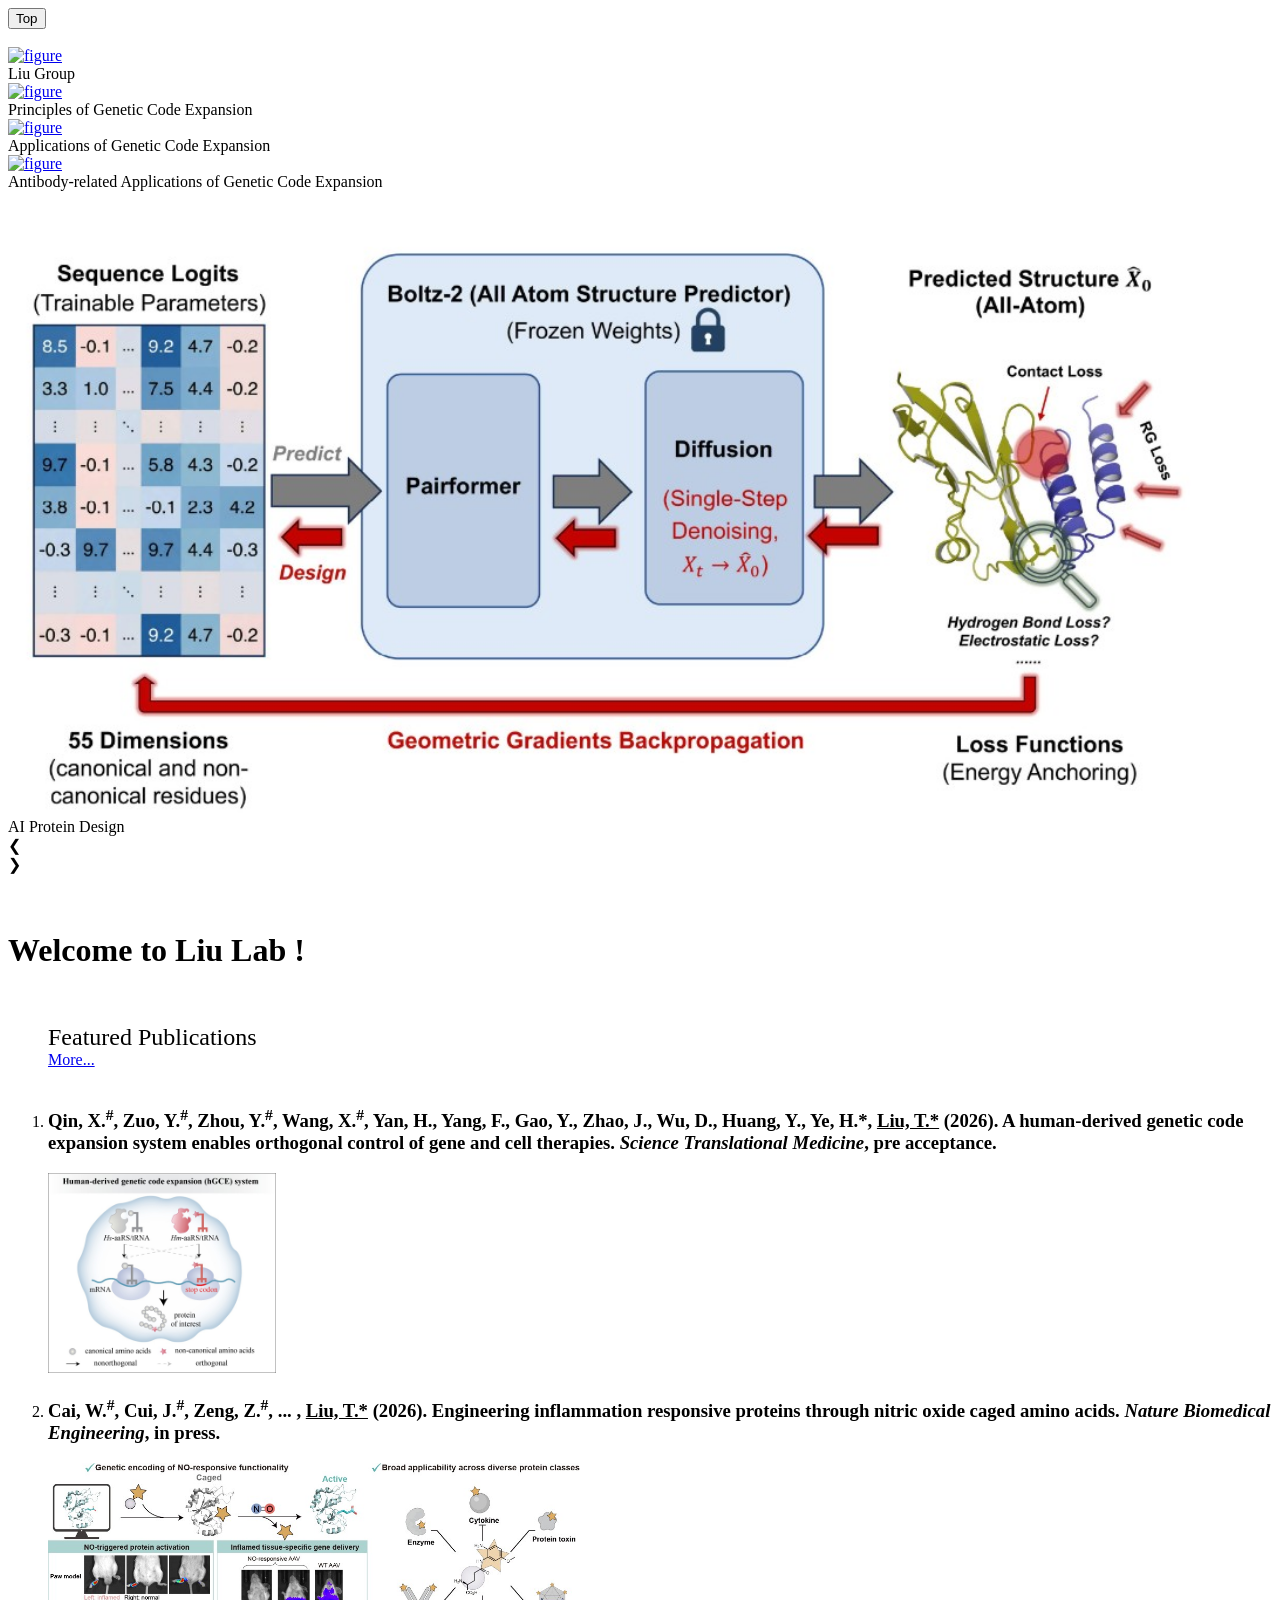
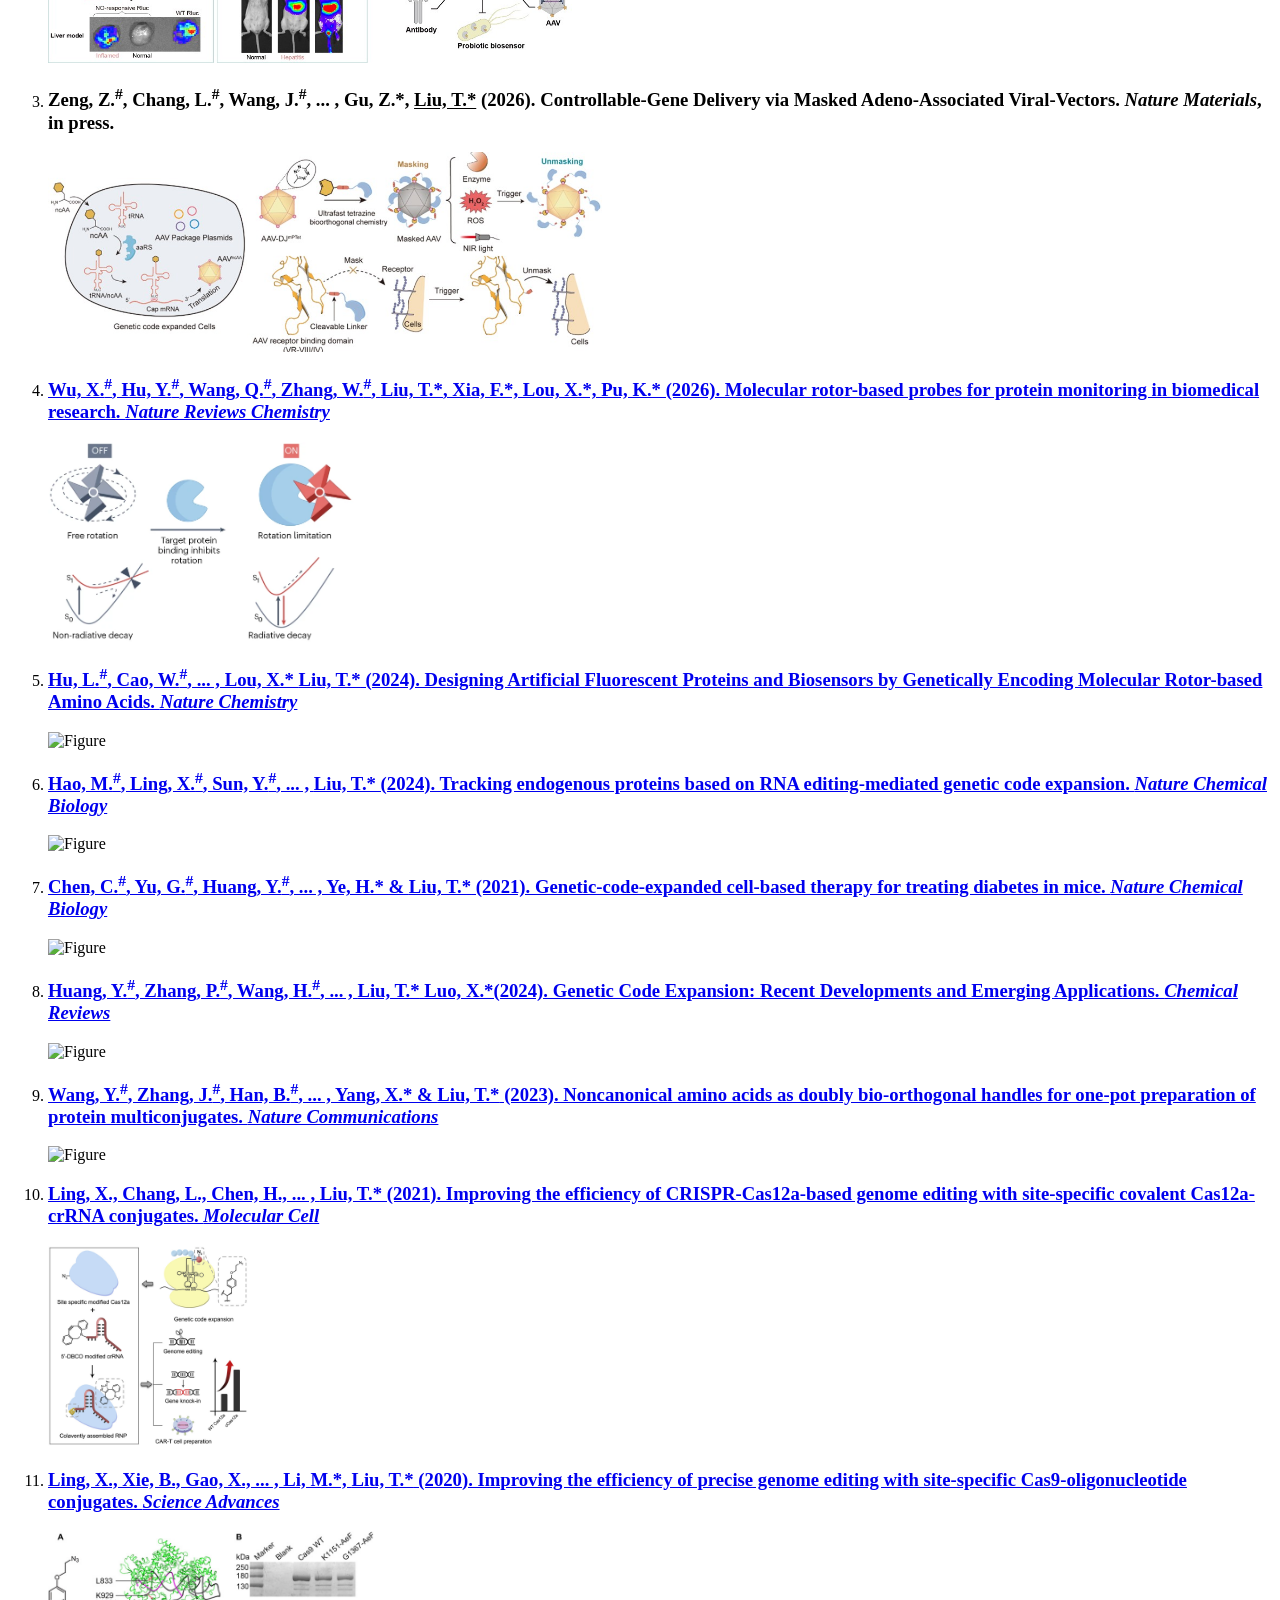
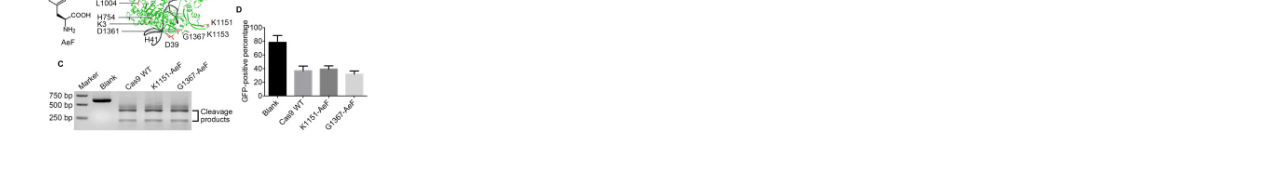
==== commit 564bfd52: "Add STM pre-acceptance paper to featured and publications lists." ====
--- a/index.html
+++ b/index.html
@@ -82,6 +82,15 @@
             <br/>
         <div class="recent-publication">
             <li><h3>
+                Qin, X.<sup>#</sup>, Zuo, Y.<sup>#</sup>, Zhou, Y.<sup>#</sup>, Wang, X.<sup>#</sup>, Yan, H., Yang, F., Gao, Y., Zhao, J., Wu, D., Huang, Y., Ye, H.*, <b><u>Liu, T.*</u></b> (2026). A human-derived genetic code expansion system enables orthogonal control of gene and cell therapies. <i>Science Translational Medicine</i>, pre acceptance.
+            </h3></li>
+            <div class="recent-publication-picture">
+                <img src="images/2026_stm_hgce.png" height="200px"
+                        alt="Figure">
+            </div>
+        </div>
+        <div class="recent-publication">
+            <li><h3>
                 Cai, W.<sup>#</sup>, Cui, J.<sup>#</sup>, Zeng, Z.<sup>#</sup>, ... , <b><u>Liu, T.*</u></b> (2026). Engineering inflammation responsive proteins through nitric oxide caged amino acids. <i>Nature Biomedical Engineering</i>, in press.
             </h3></li>
             <div class="recent-publication-picture">
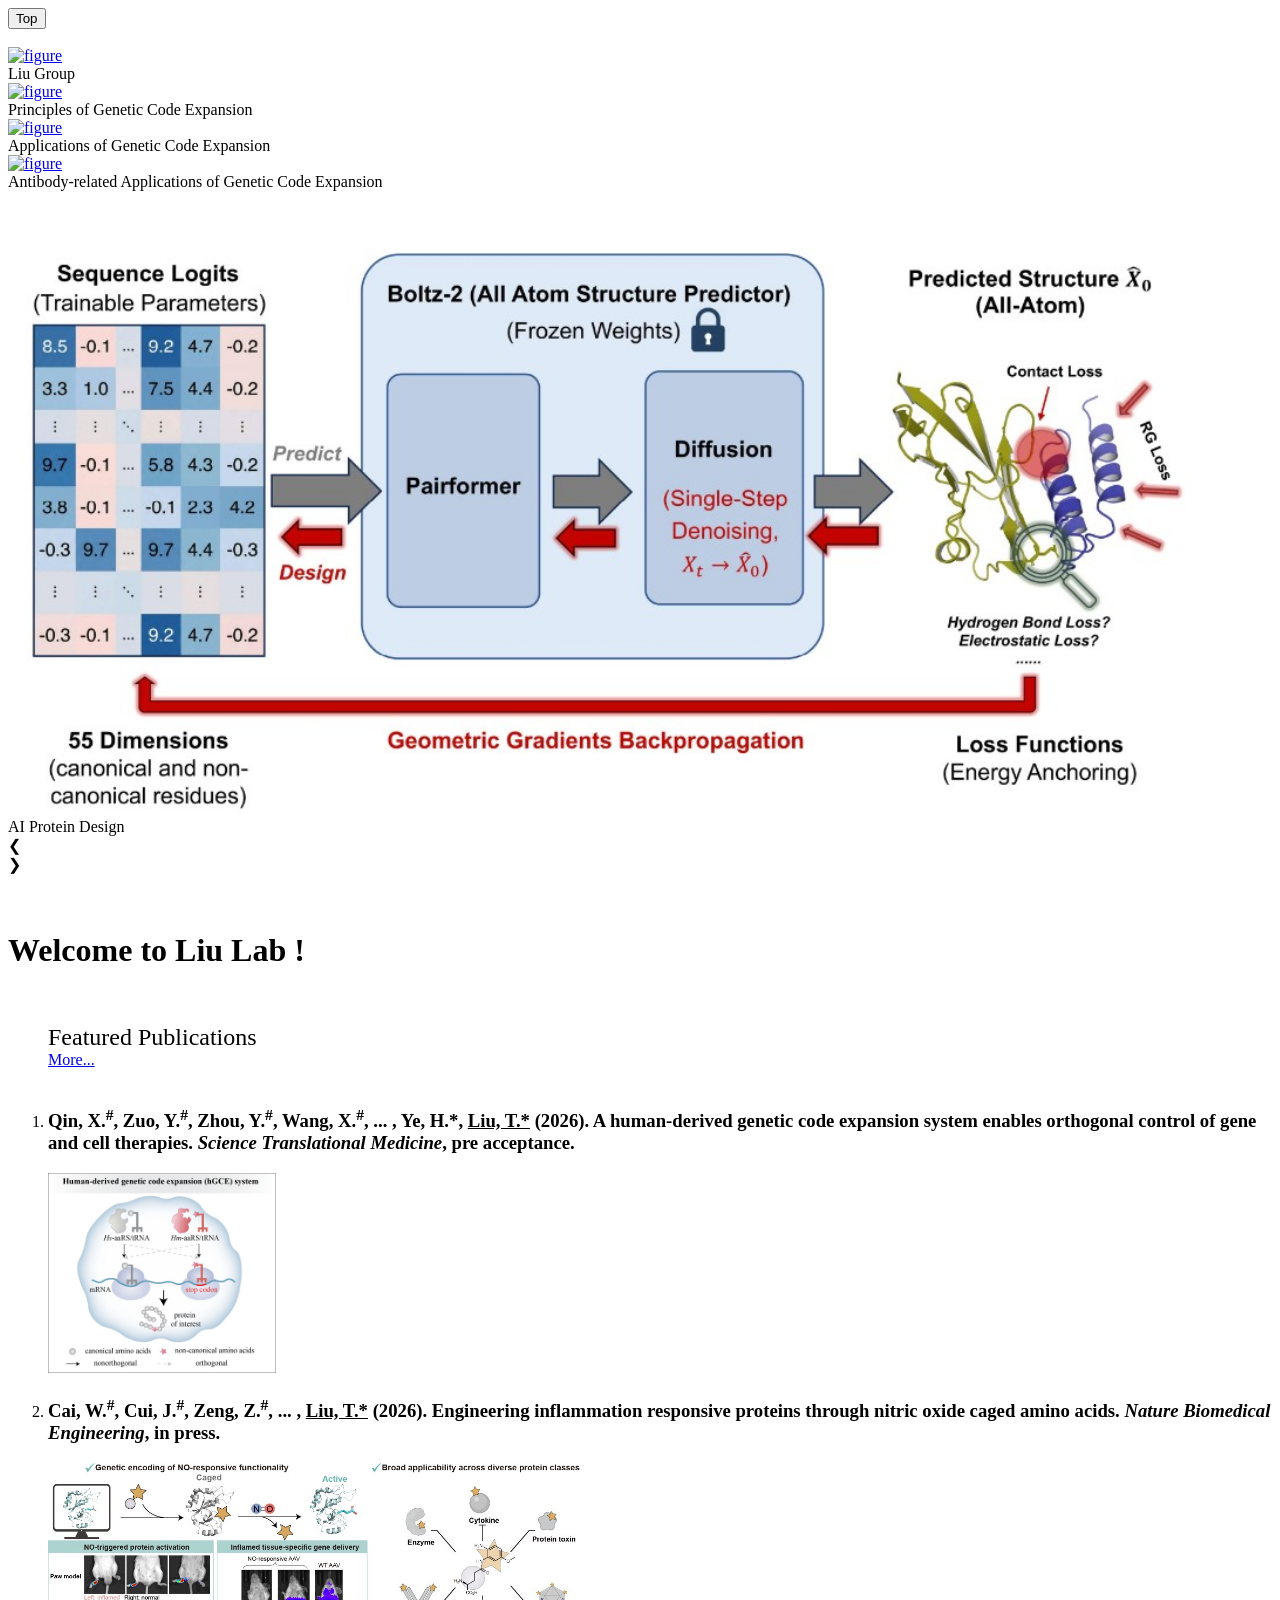
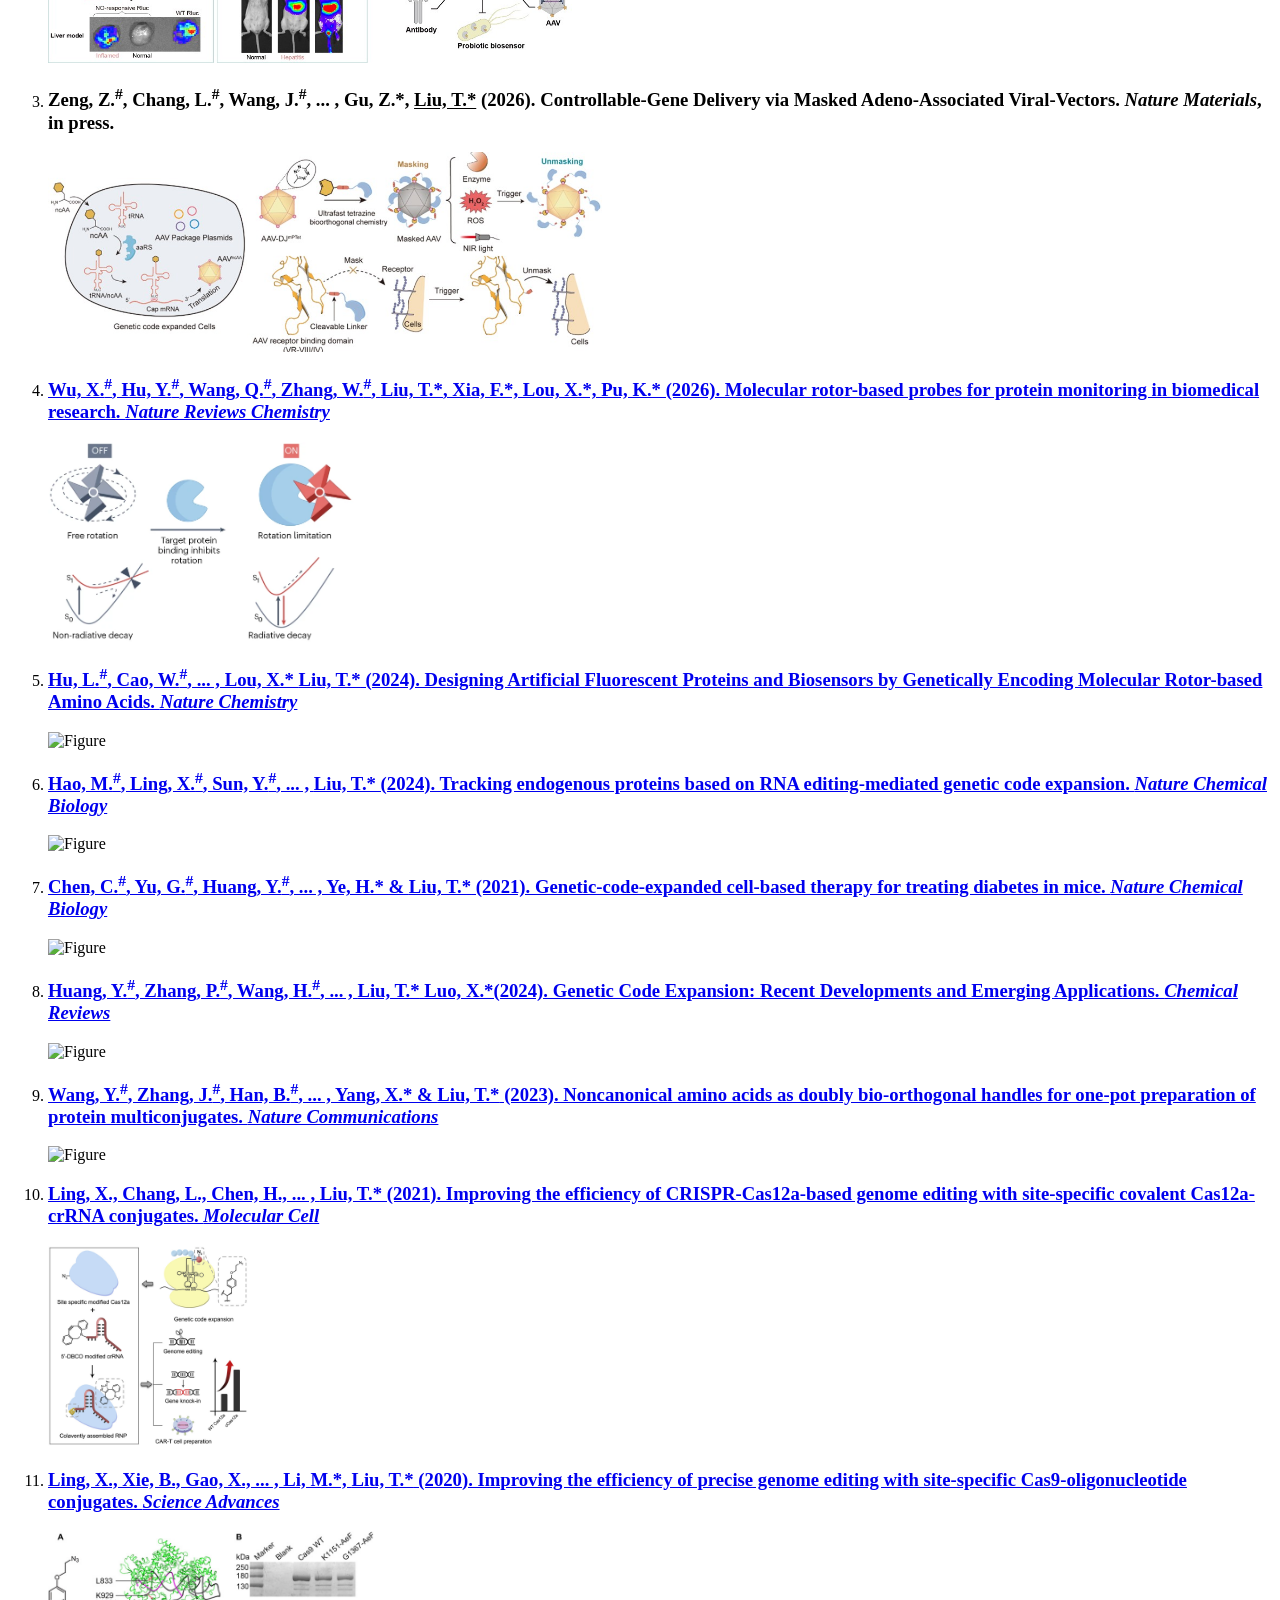
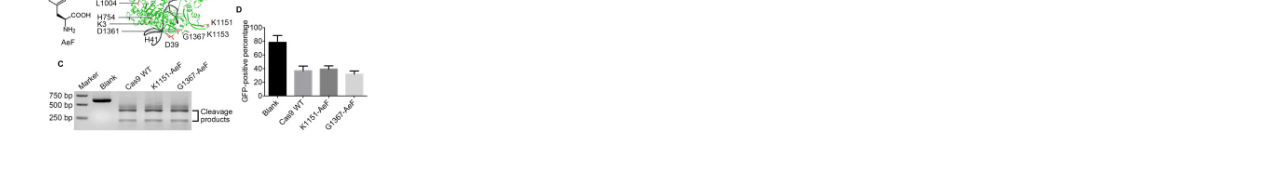
==== commit f7390947: "Shorten STM author list to co-first and corresponding authors." ====
--- a/index.html
+++ b/index.html
@@ -82,7 +82,7 @@
             <br/>
         <div class="recent-publication">
             <li><h3>
-                Qin, X.<sup>#</sup>, Zuo, Y.<sup>#</sup>, Zhou, Y.<sup>#</sup>, Wang, X.<sup>#</sup>, Yan, H., Yang, F., Gao, Y., Zhao, J., Wu, D., Huang, Y., Ye, H.*, <b><u>Liu, T.*</u></b> (2026). A human-derived genetic code expansion system enables orthogonal control of gene and cell therapies. <i>Science Translational Medicine</i>, pre acceptance.
+                Qin, X.<sup>#</sup>, Zuo, Y.<sup>#</sup>, Zhou, Y.<sup>#</sup>, Wang, X.<sup>#</sup>, ... , Ye, H.*, <b><u>Liu, T.*</u></b> (2026). A human-derived genetic code expansion system enables orthogonal control of gene and cell therapies. <i>Science Translational Medicine</i>, pre acceptance.
             </h3></li>
             <div class="recent-publication-picture">
                 <img src="images/2026_stm_hgce.png" height="200px"
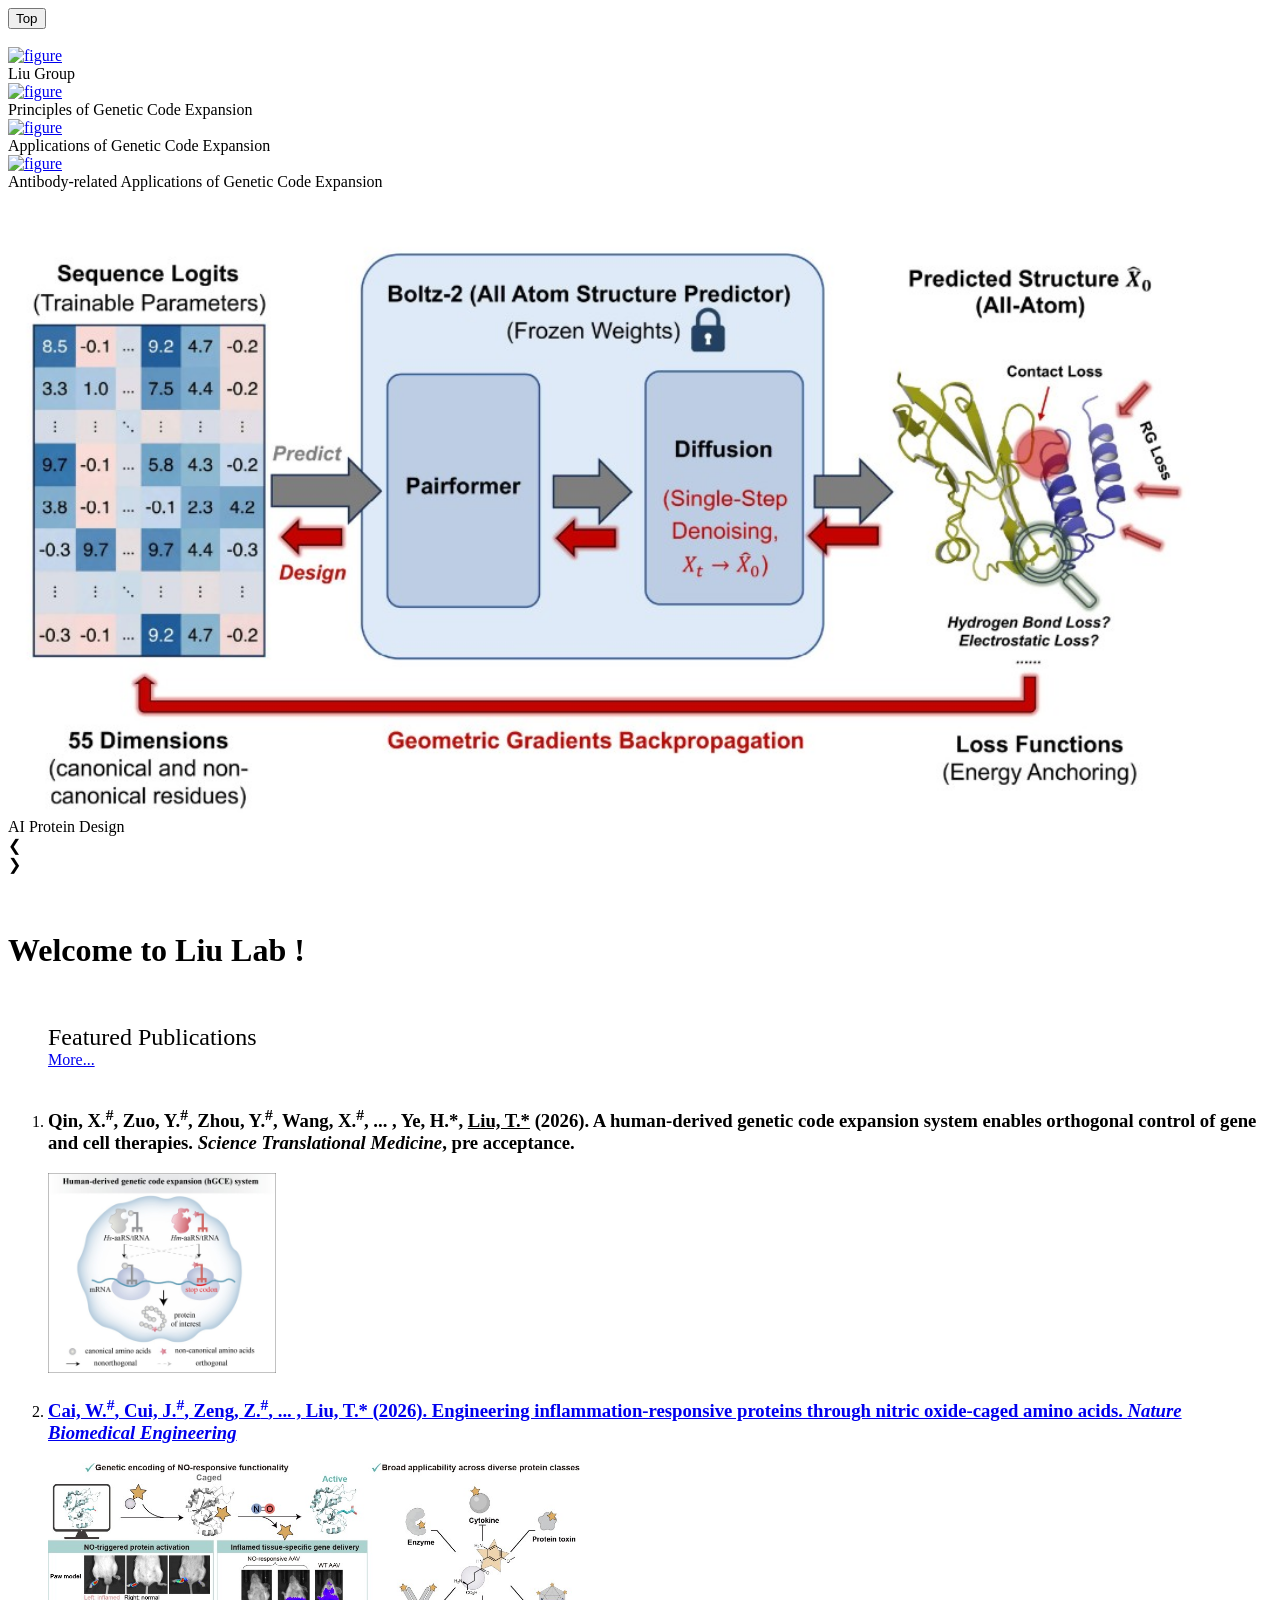
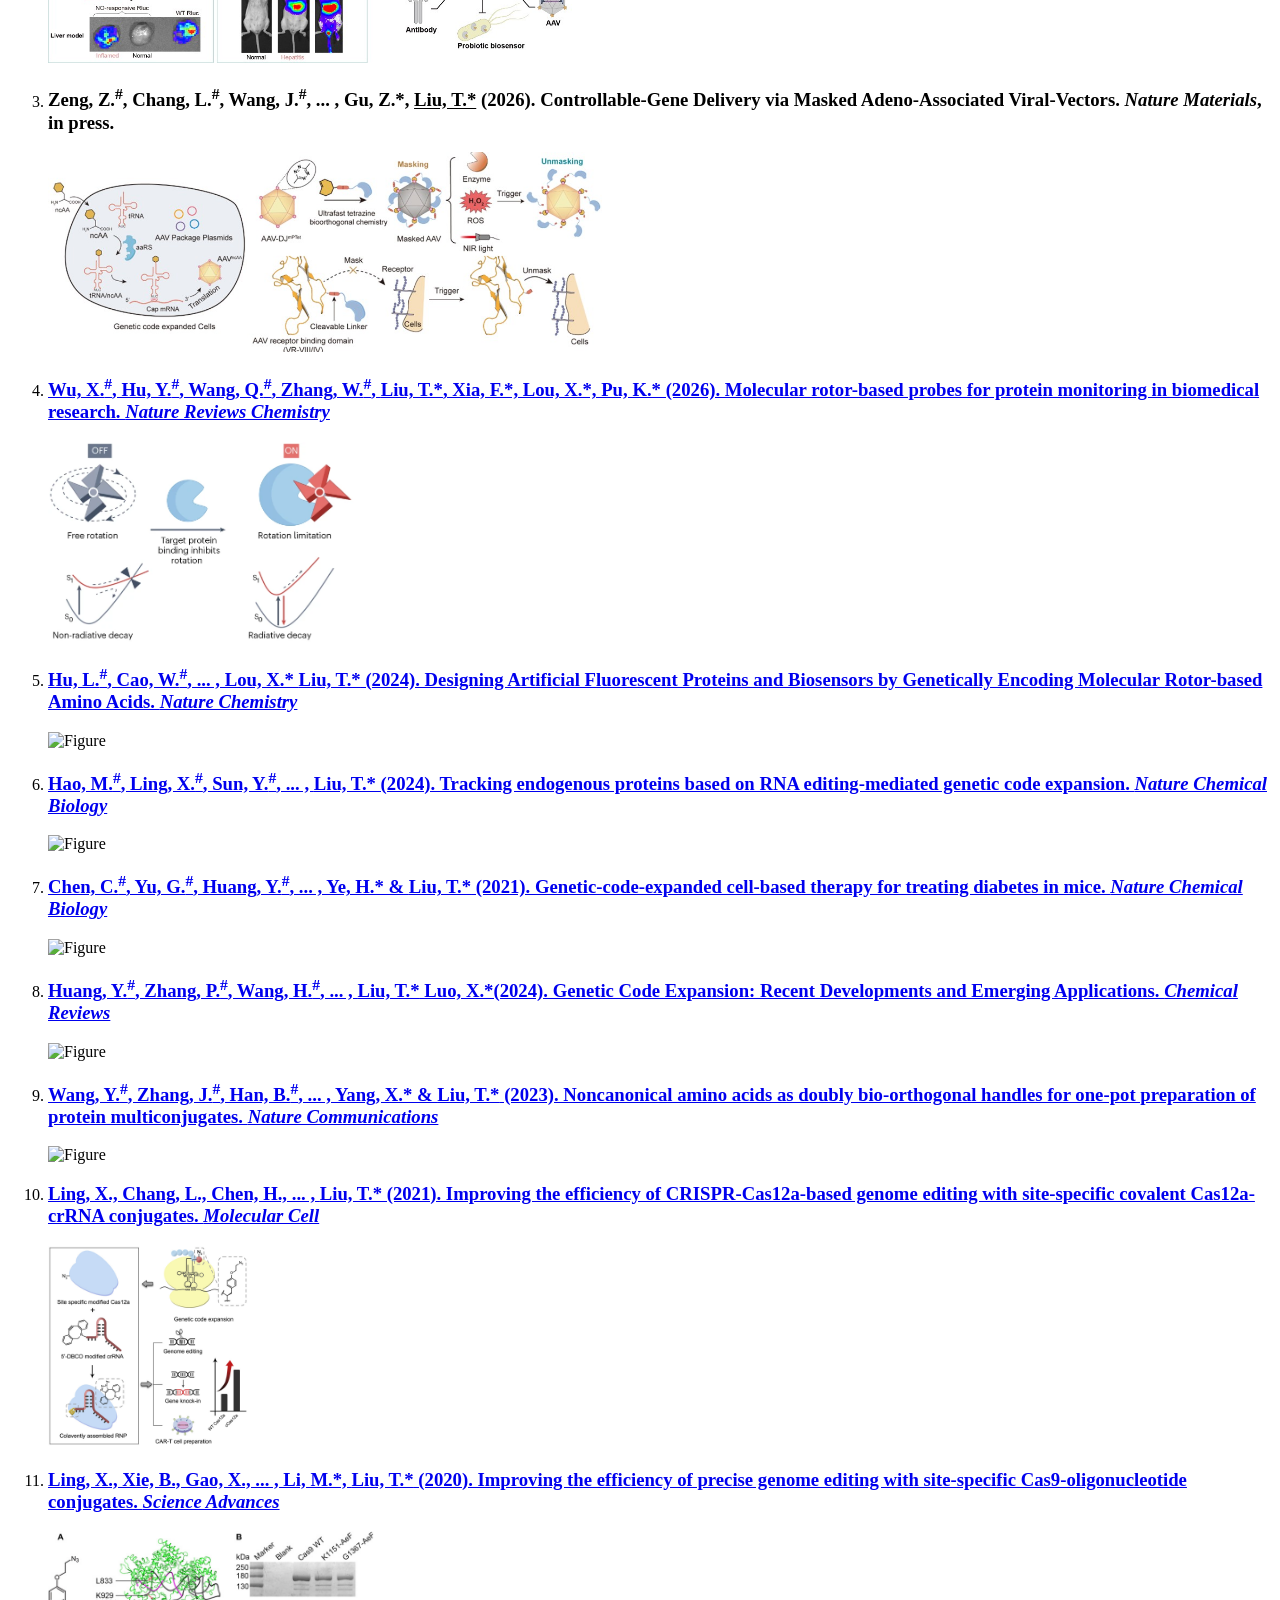
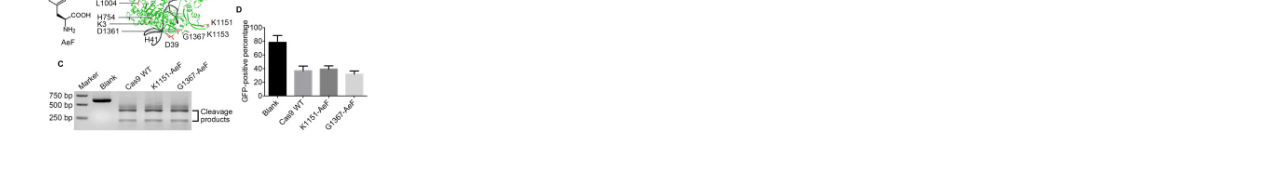
==== commit 675dba17: "Link Nat. Biomed. Eng. paper now that it is online." ====
--- a/index.html
+++ b/index.html
@@ -91,7 +91,8 @@
         </div>
         <div class="recent-publication">
             <li><h3>
-                Cai, W.<sup>#</sup>, Cui, J.<sup>#</sup>, Zeng, Z.<sup>#</sup>, ... , <b><u>Liu, T.*</u></b> (2026). Engineering inflammation responsive proteins through nitric oxide caged amino acids. <i>Nature Biomedical Engineering</i>, in press.
+                <a href="https://doi.org/10.1038/s41551-026-01782-9"
+                target="_blank"> Cai, W.<sup>#</sup>, Cui, J.<sup>#</sup>, Zeng, Z.<sup>#</sup>, ... , <b><u>Liu, T.*</u></b> (2026). Engineering inflammation-responsive proteins through nitric oxide-caged amino acids. <i>Nature Biomedical Engineering</i></a>
             </h3></li>
             <div class="recent-publication-picture">
                 <img src="images/2026_natbiomedeng.png" height="200px"
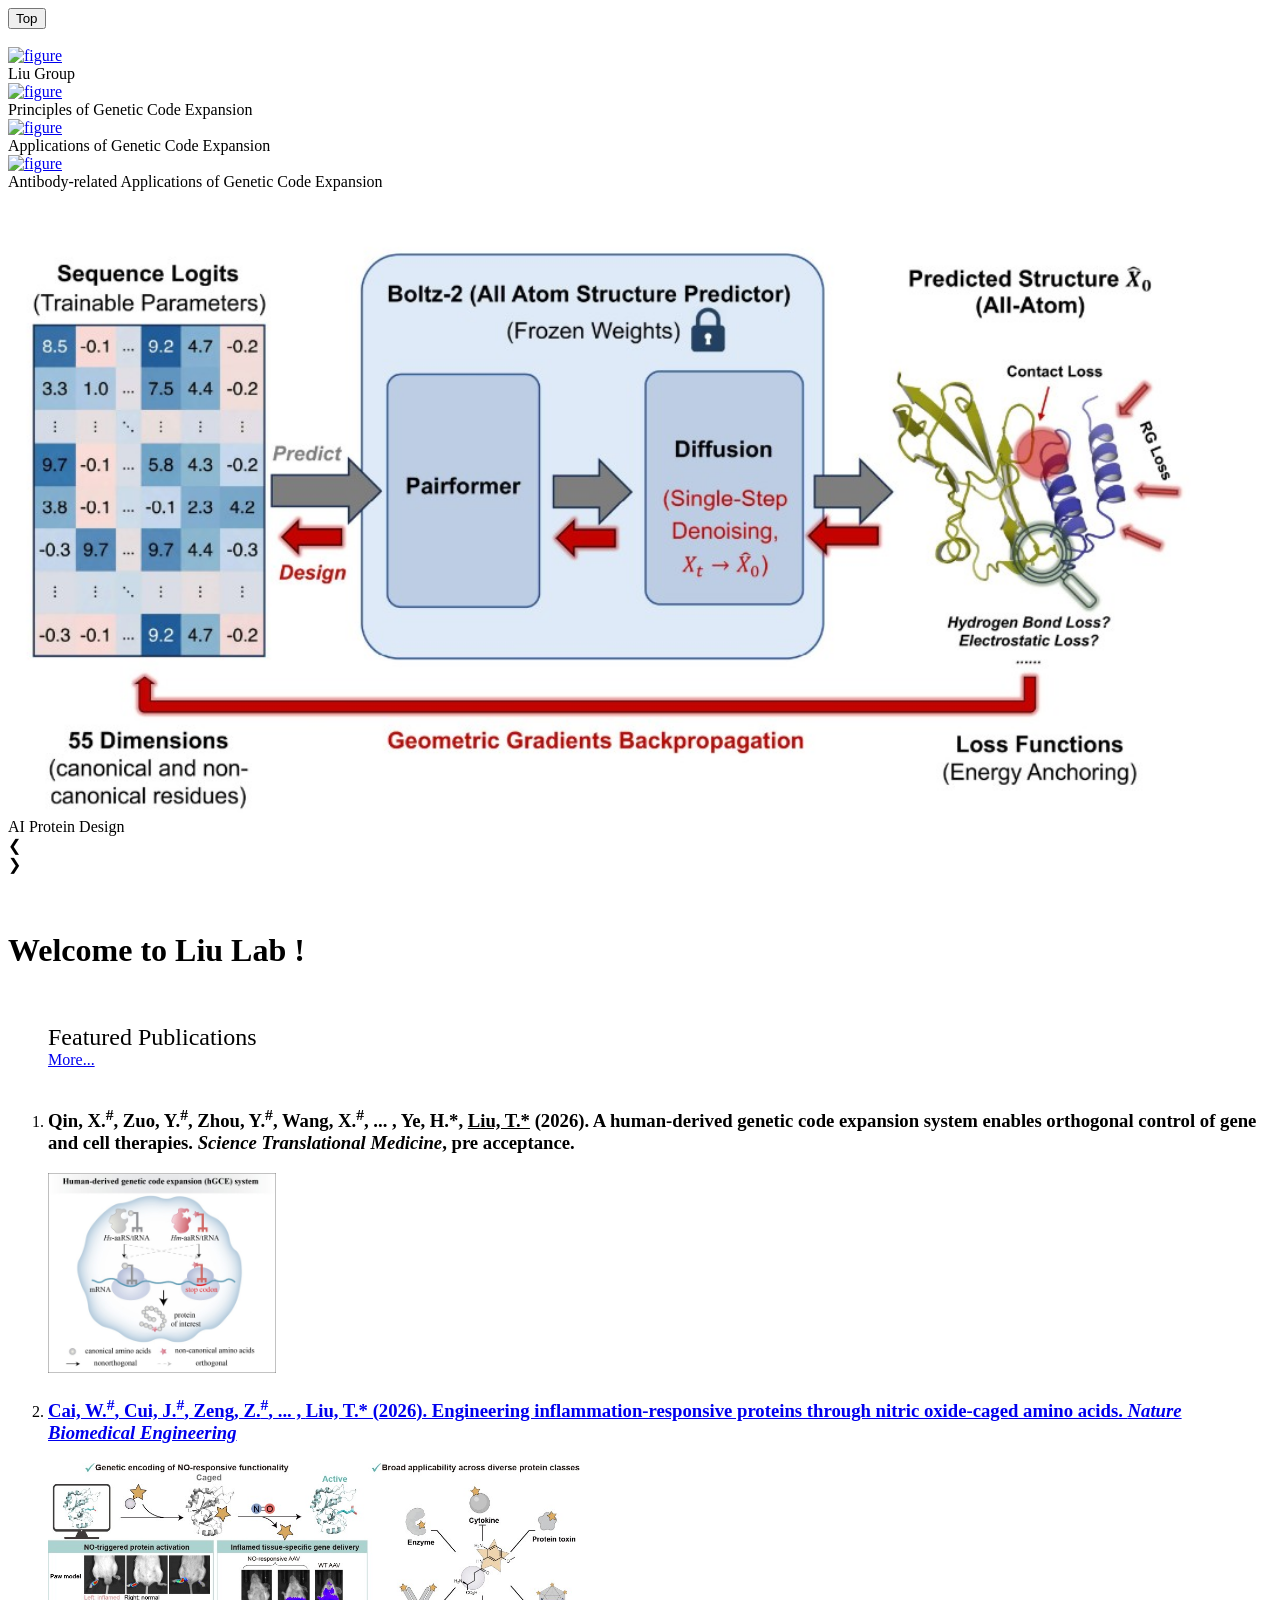
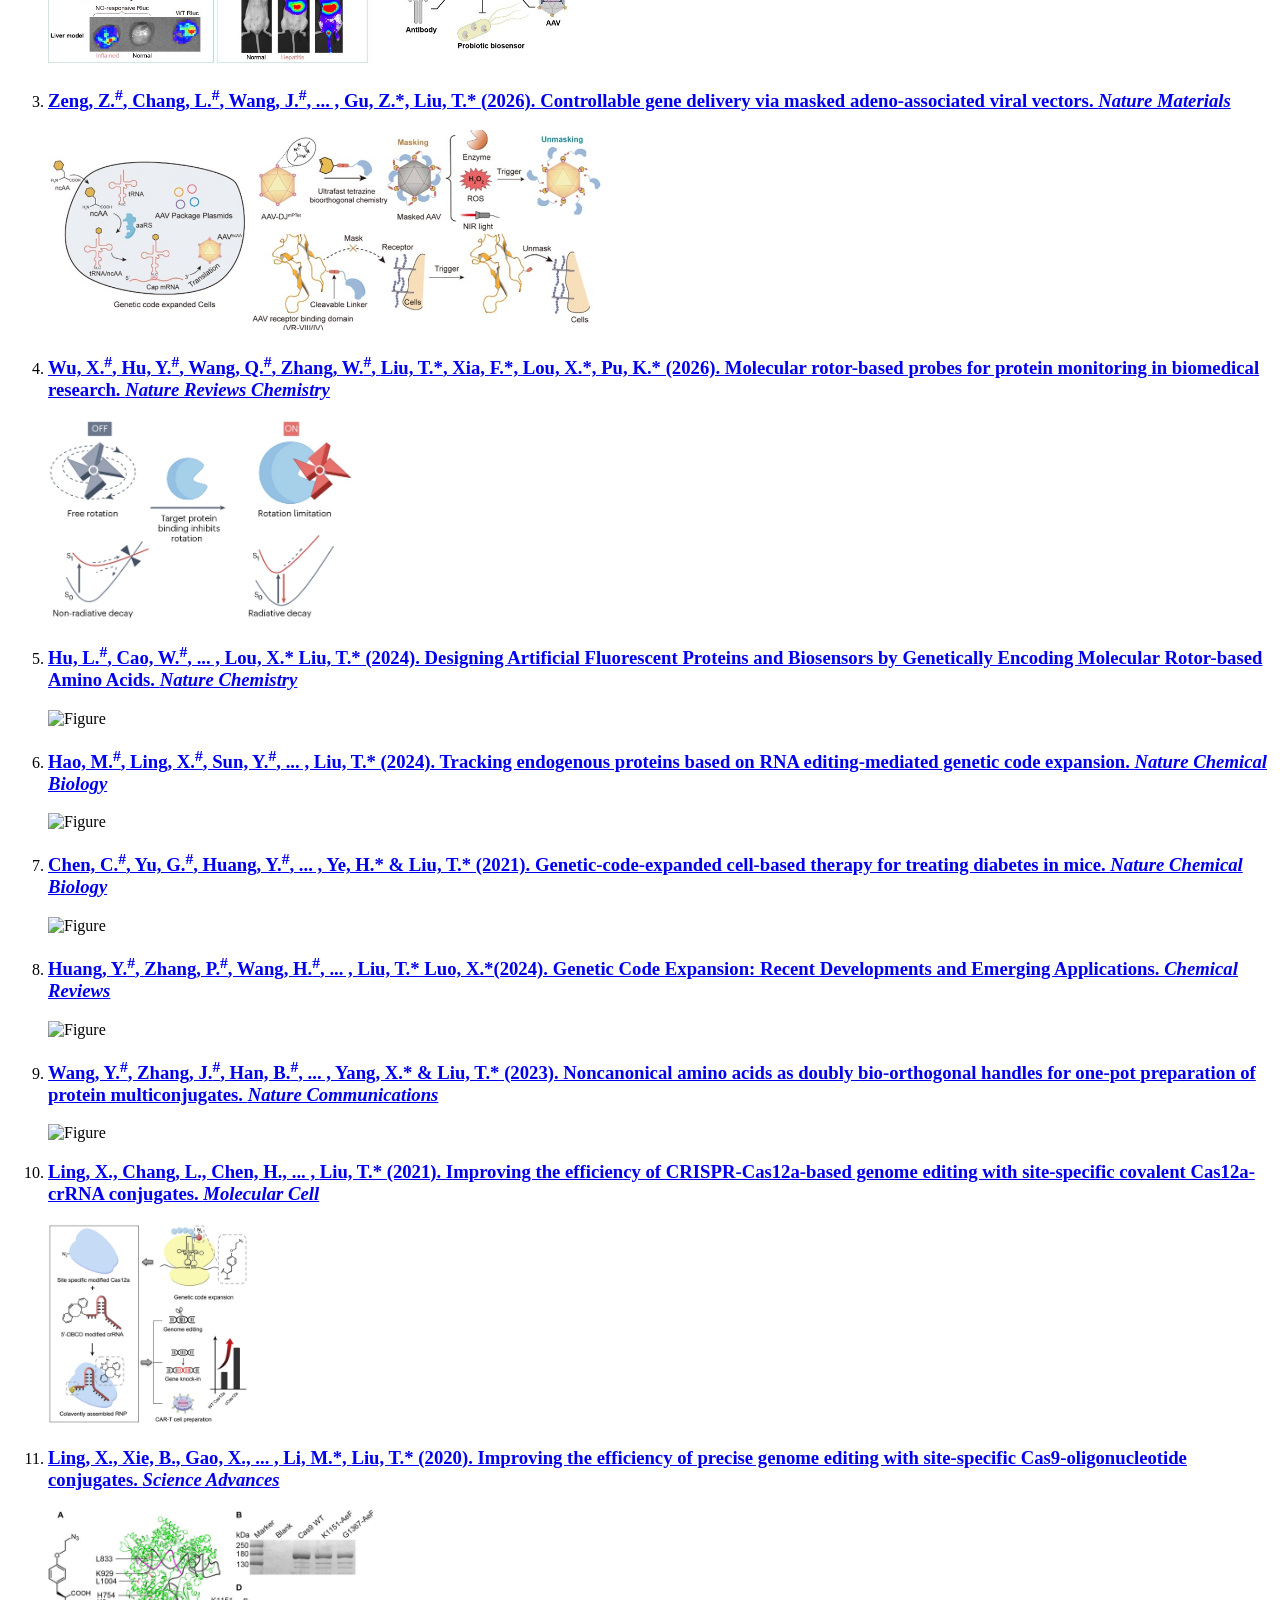
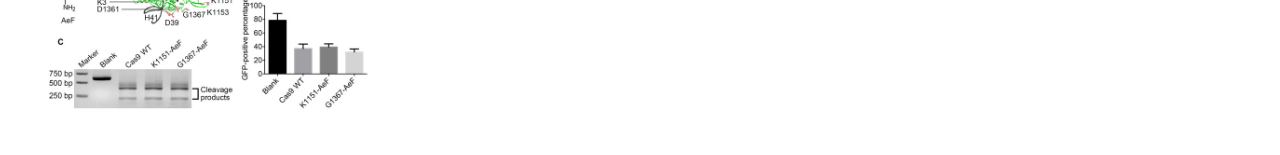
==== commit cc32f558: "Link Nature Materials paper now that it is online." ====
--- a/index.html
+++ b/index.html
@@ -101,7 +101,8 @@
         </div>
         <div class="recent-publication">
             <li><h3>
-                Zeng, Z.<sup>#</sup>, Chang, L.<sup>#</sup>, Wang, J.<sup>#</sup>, ... , Gu, Z.*, <b><u>Liu, T.*</u></b> (2026). Controllable-Gene Delivery via Masked Adeno-Associated Viral-Vectors. <i>Nature Materials</i>, in press.
+                <a href="https://www.nature.com/articles/s41563-026-02724-1"
+                target="_blank"> Zeng, Z.<sup>#</sup>, Chang, L.<sup>#</sup>, Wang, J.<sup>#</sup>, ... , Gu, Z.*, <b><u>Liu, T.*</u></b> (2026). Controllable gene delivery via masked adeno-associated viral vectors. <i>Nature Materials</i></a>
             </h3></li>
             <div class="recent-publication-picture">
                 <img src="images/2026_natmater.png" height="200px"
